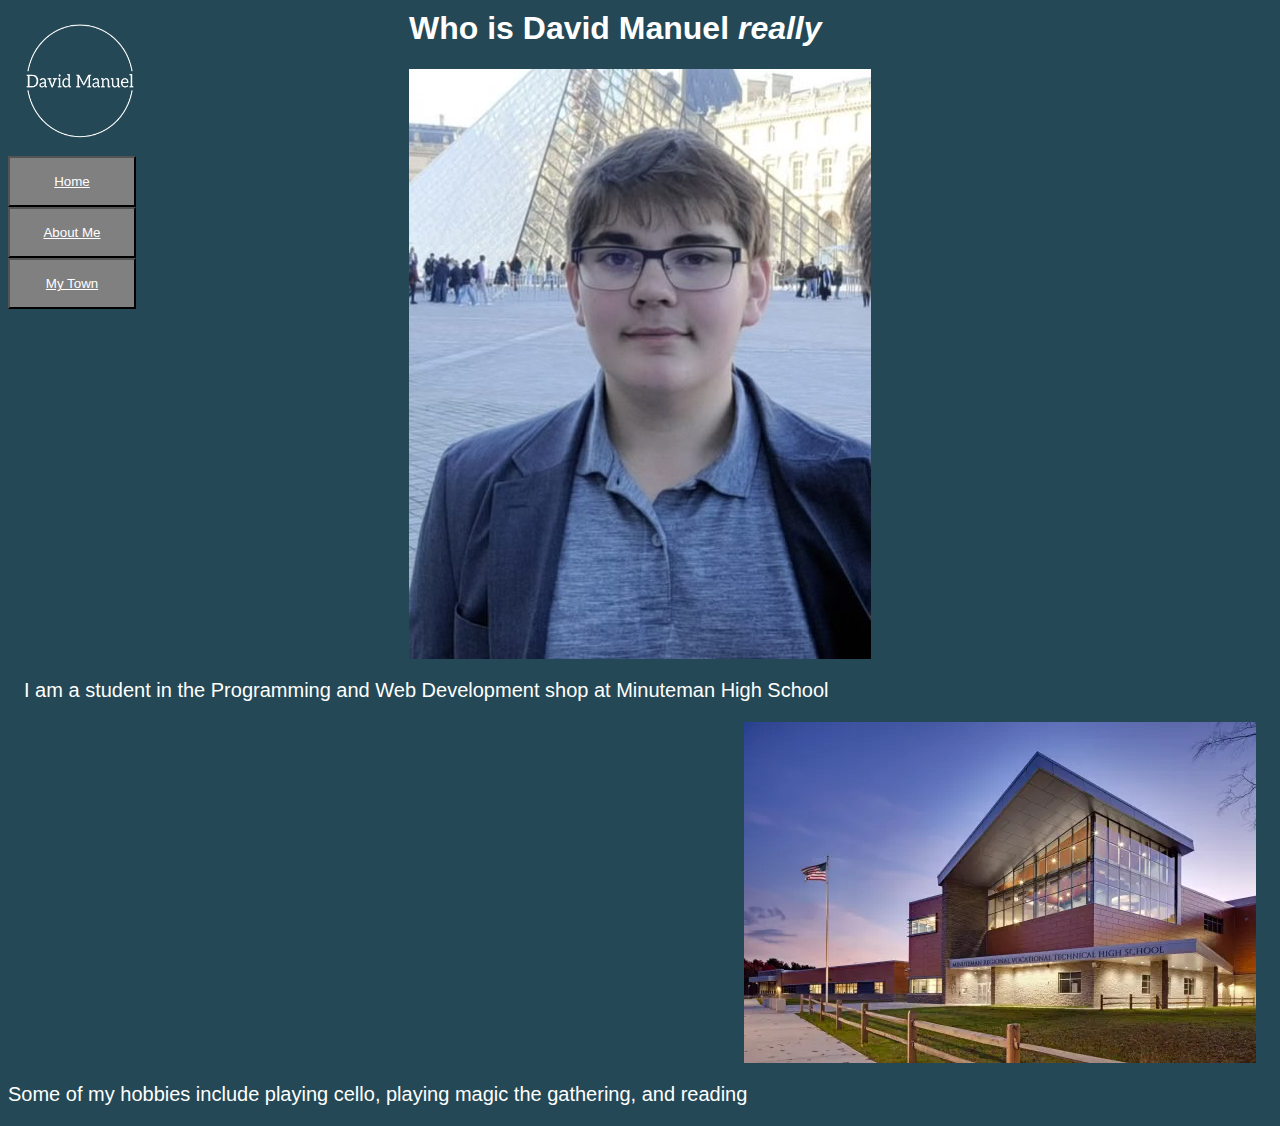
==== index.html @ ac86e7d5 "first commit" ====
<!DOCTYPE html>
<html lang="en">
  <head>
    <meta charset="UTF-8">
    <title>Home</title>

    <link rel = "stylesheet" href = "home.css">


  </head>

  <body>
    <header>
      <img onmouseover="bigImg()" src="images/logo.png" class = "logo" alt="Logo">

    <nav class = "navbar">

      <ul>
        <li><button><a href = "index.html">Home</a></button></li>
        <li><button><a href="../aboutMe/index.html">About Me</a></button></li>
        <li><button><a href="../myTown/index.html">My Town</a></button></li>
      </ul>

    </nav>

  </header>


  <div class = "center">
    <h1 id = "name">Who is David Manuel <i>really</i></h1>
    <img src = "images/image.PNG">
  </div>

  <div class = "school">
<p>I am a student in the Programming and Web Development shop at Minuteman High School</p>
<img src = "images/minuteman.jpg" class = "minuteman">

</div>

<div class = "hobbies">
<p> Some of my hobbies include playing cello, playing magic the gathering, and reading</p>


</div>


  </body>
</html>
---- home.css ----
html {
	font-family: "Alegreya Sans", sans-serif;
  	font-weight: 400;
  	font-style: normal;
	background-color: #244855;
	color: white;
}

a {
	color: white;
}

ul {
	list-style-type: none;
	margin: 0;
	padding: 0;

	button {
		width: 5rem;
		padding: 1rem;
	}
  }

.center {
	top: 0;
	width: 100%;
	display: grid;
	place-content: center;

	margin-top: -20rem;
}

nav {

  top: 0;
  left: 0;
  align-items: center;
  transition: transform 0.2s;

  border-radius: 1rem;

}



.logo{
	width: 8rem;
	height: 8rem;
	padding: 0.5rem;
}

.navbar {
	button {
		background-color: grey;
		width: 8rem;
	}
}

.school {
	/* display: grid; */
	/* place-content: center; */

	width: 100%;

	height: 4rem;
	
	content: "";
  clear: both;
  display: table;

	p{	
		font-size:  1.25rem;
		float: left;
		margin-left: 1rem;
		align-self:  center;

	}

	img {
		float: right;
		margin-right: 1rem;

		
	}
	align-content:  center;
}

.hobbies { 
	p {
		font-size:  1.25rem
	}
}
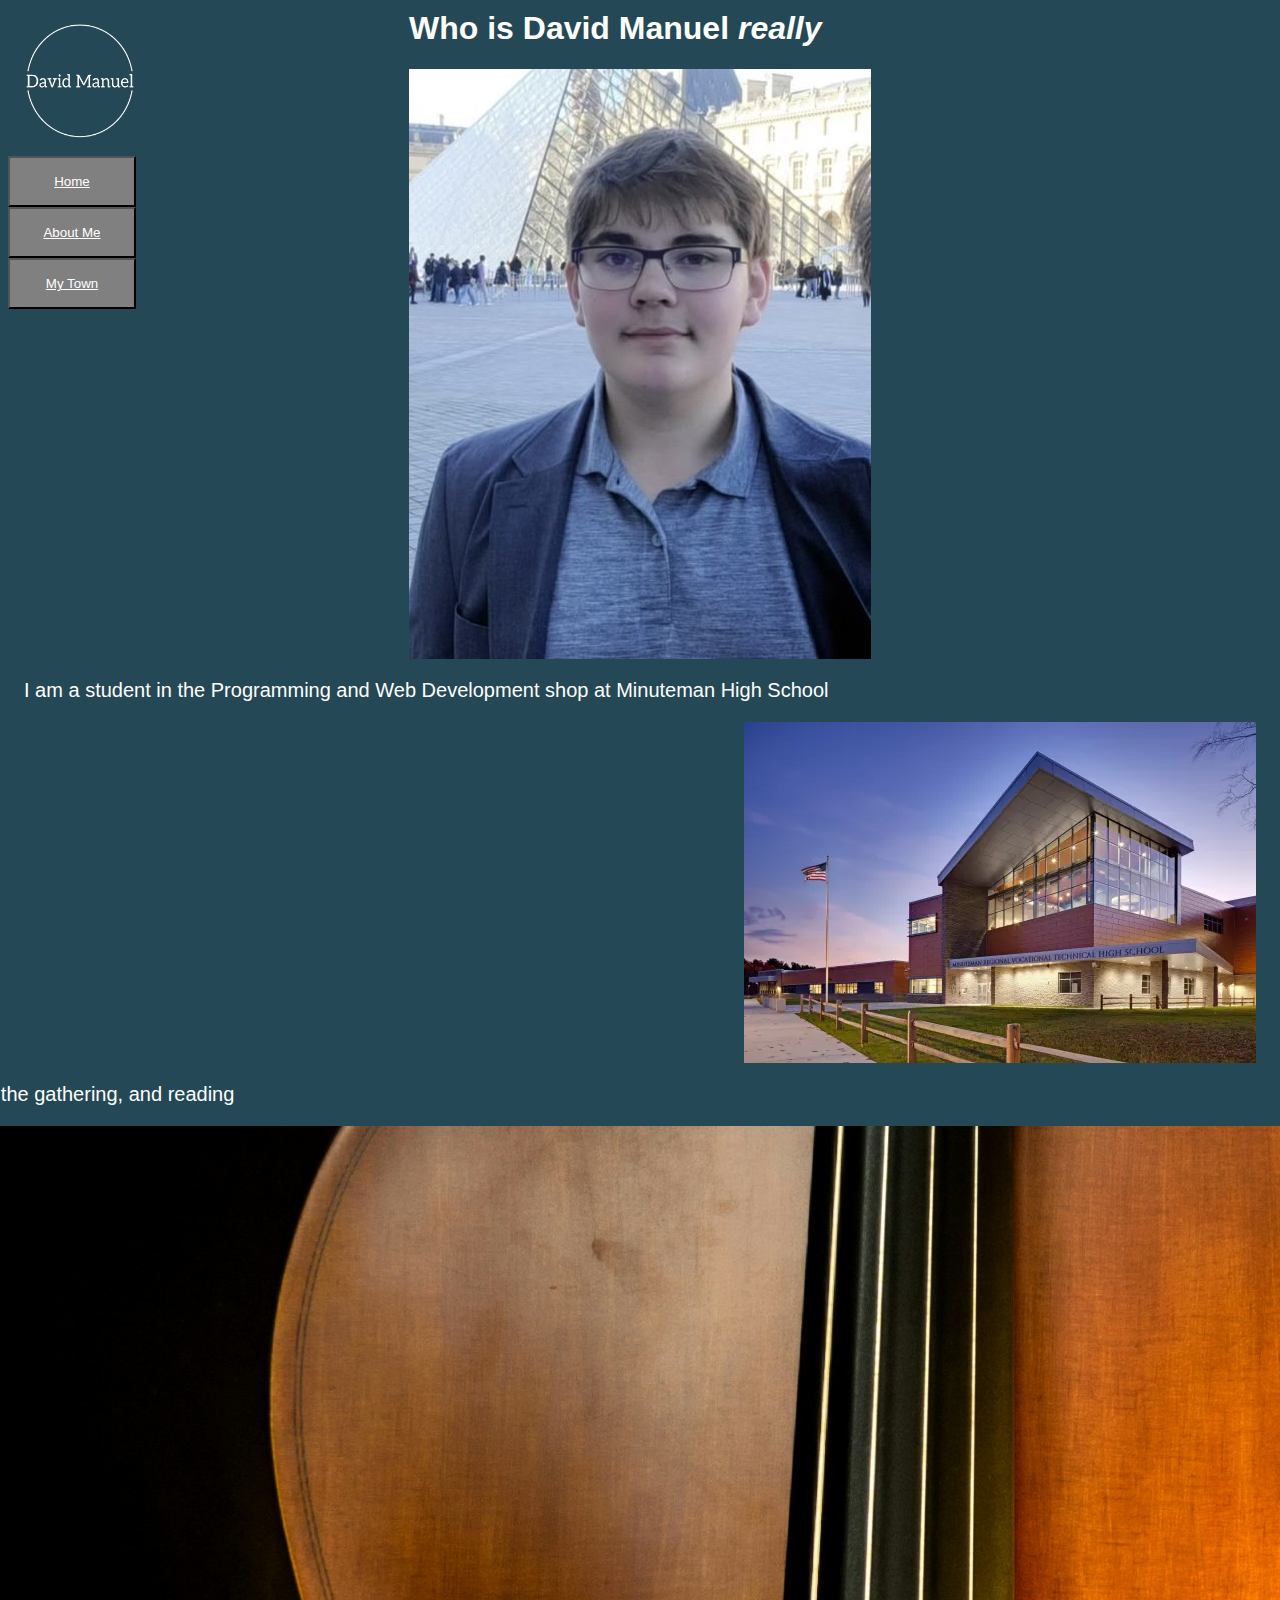
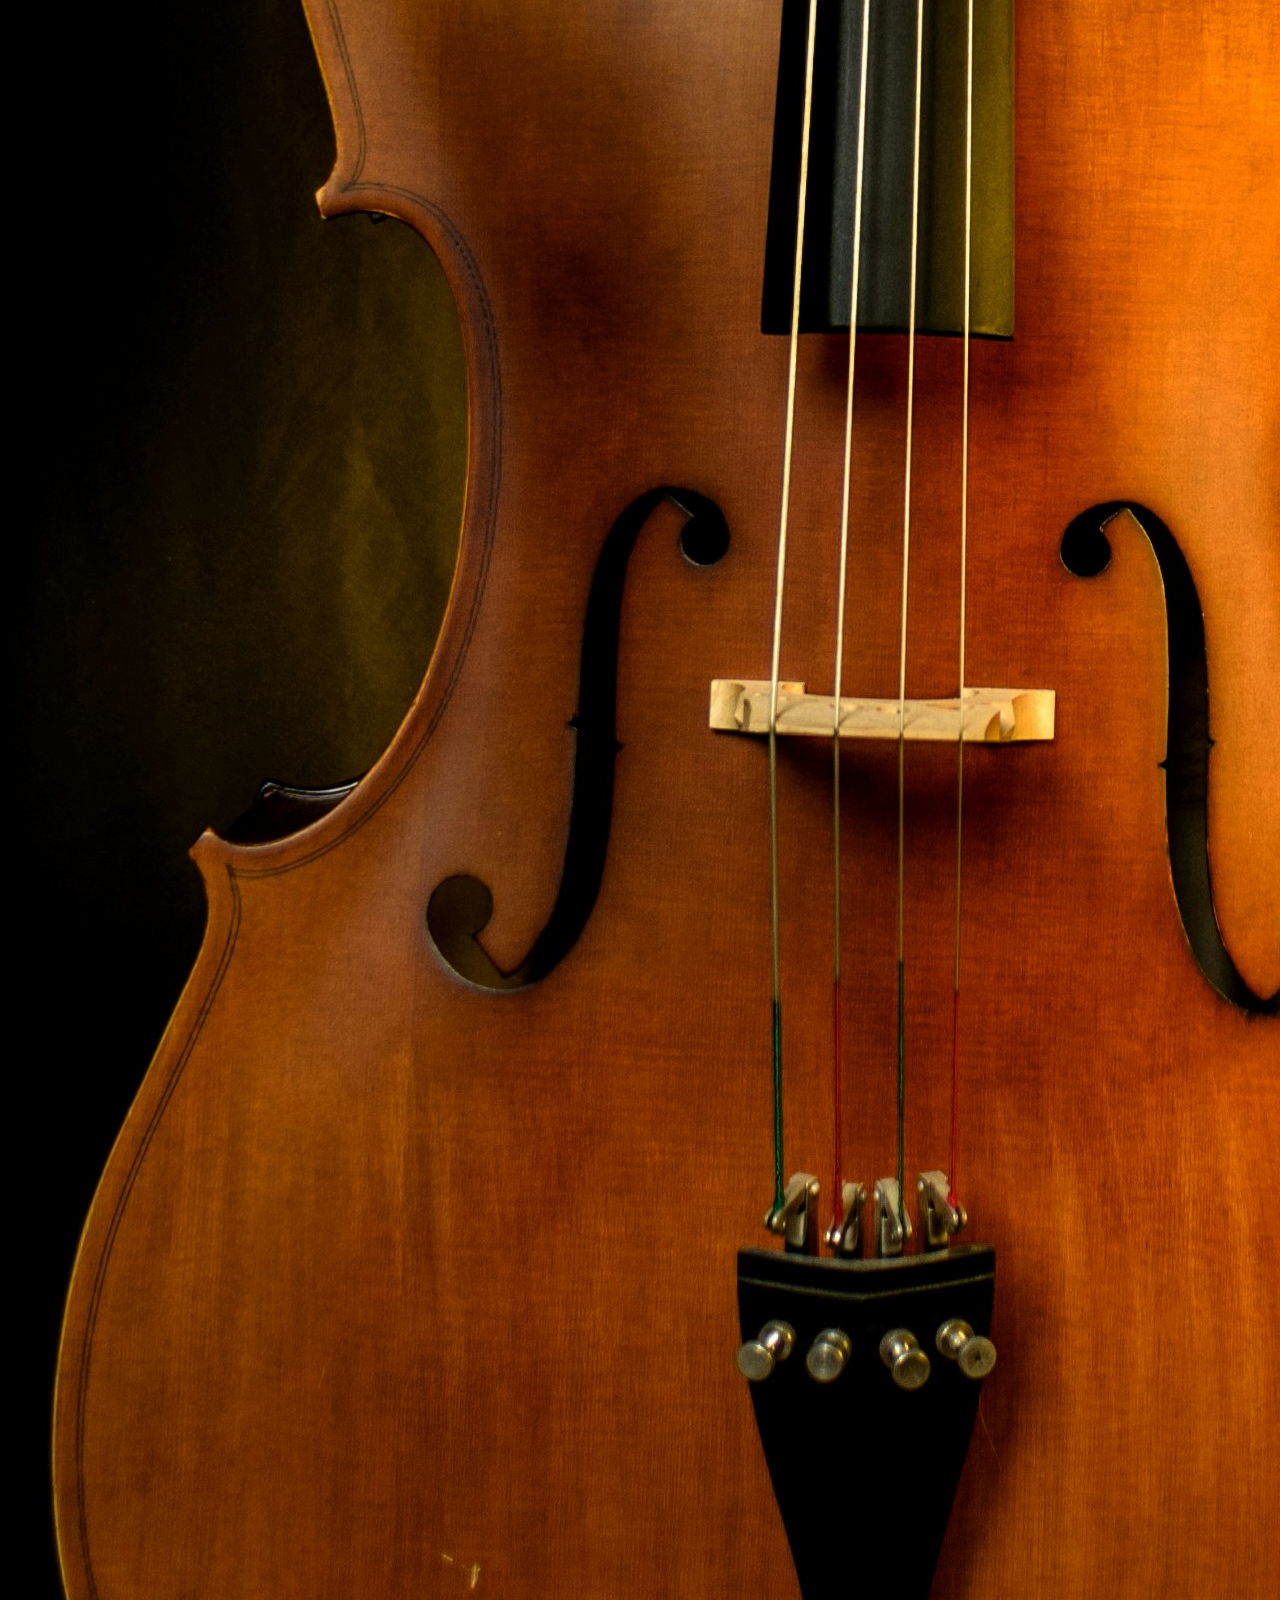
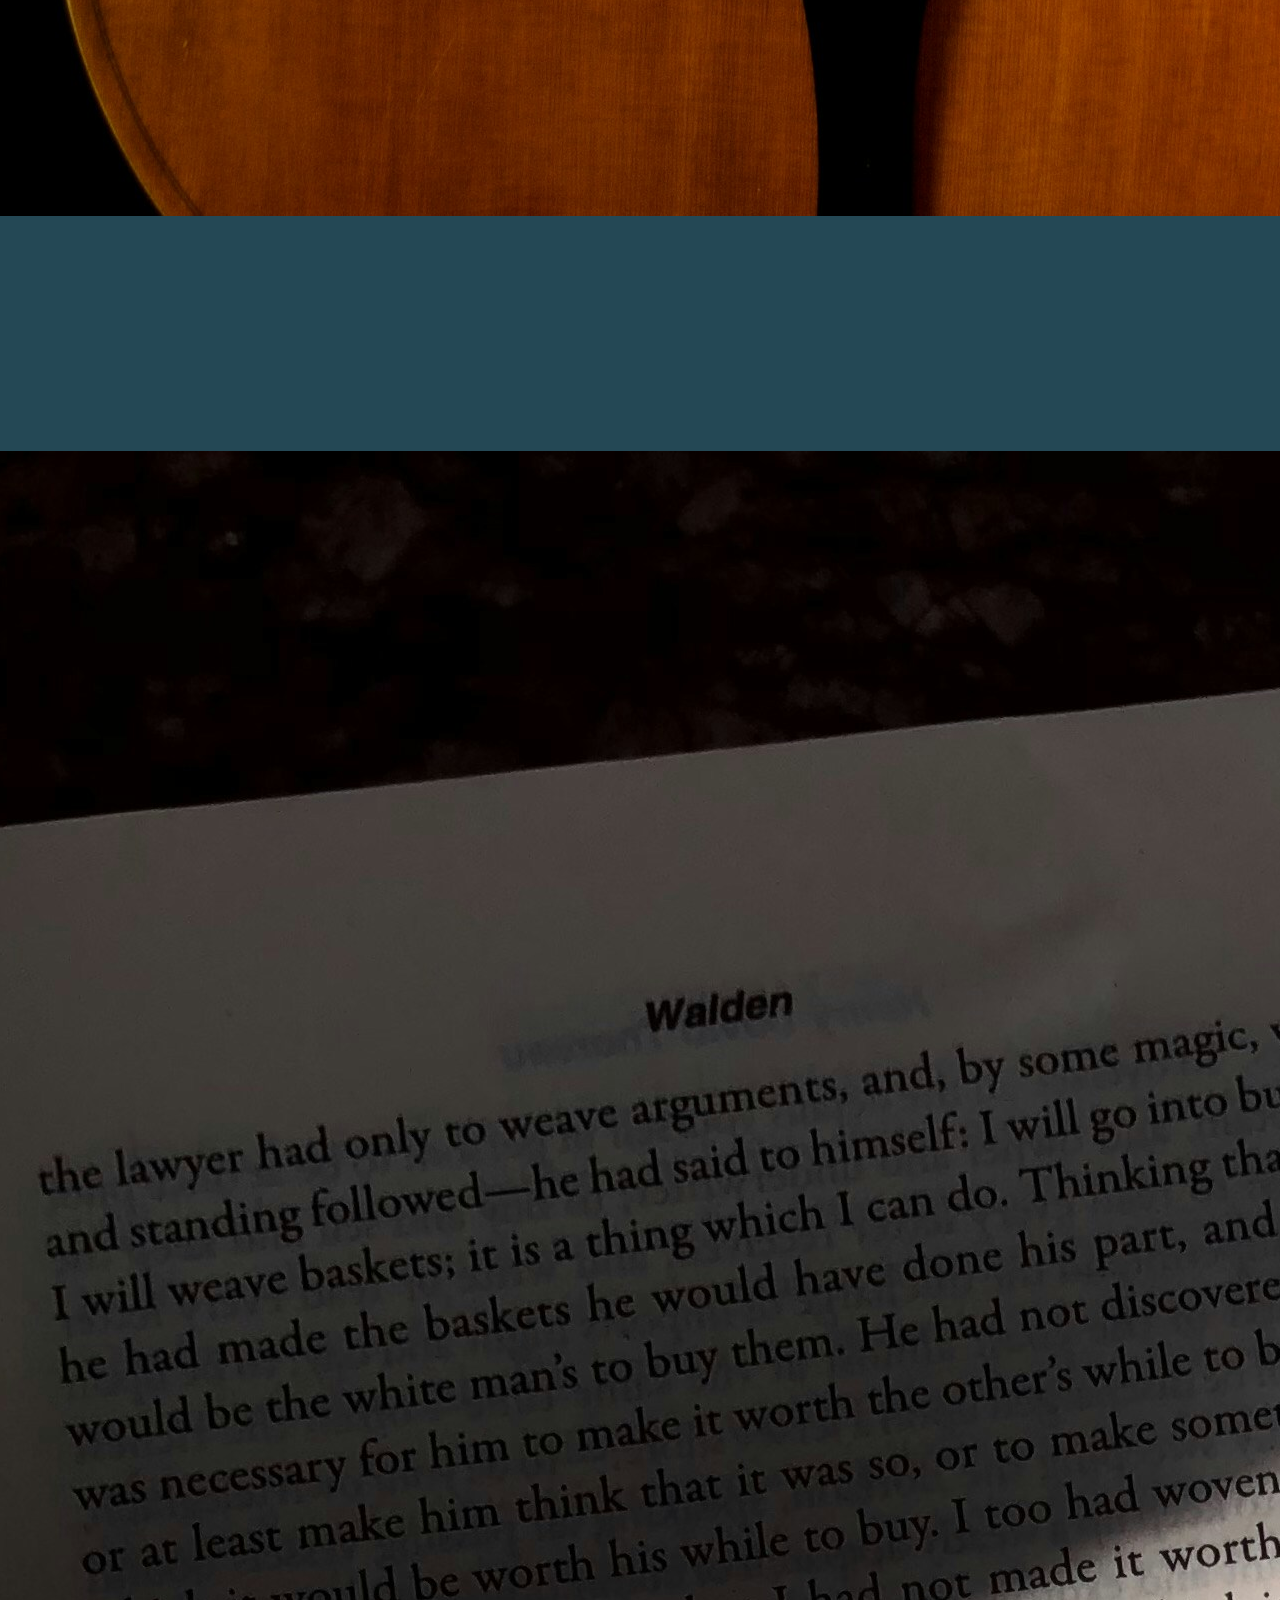
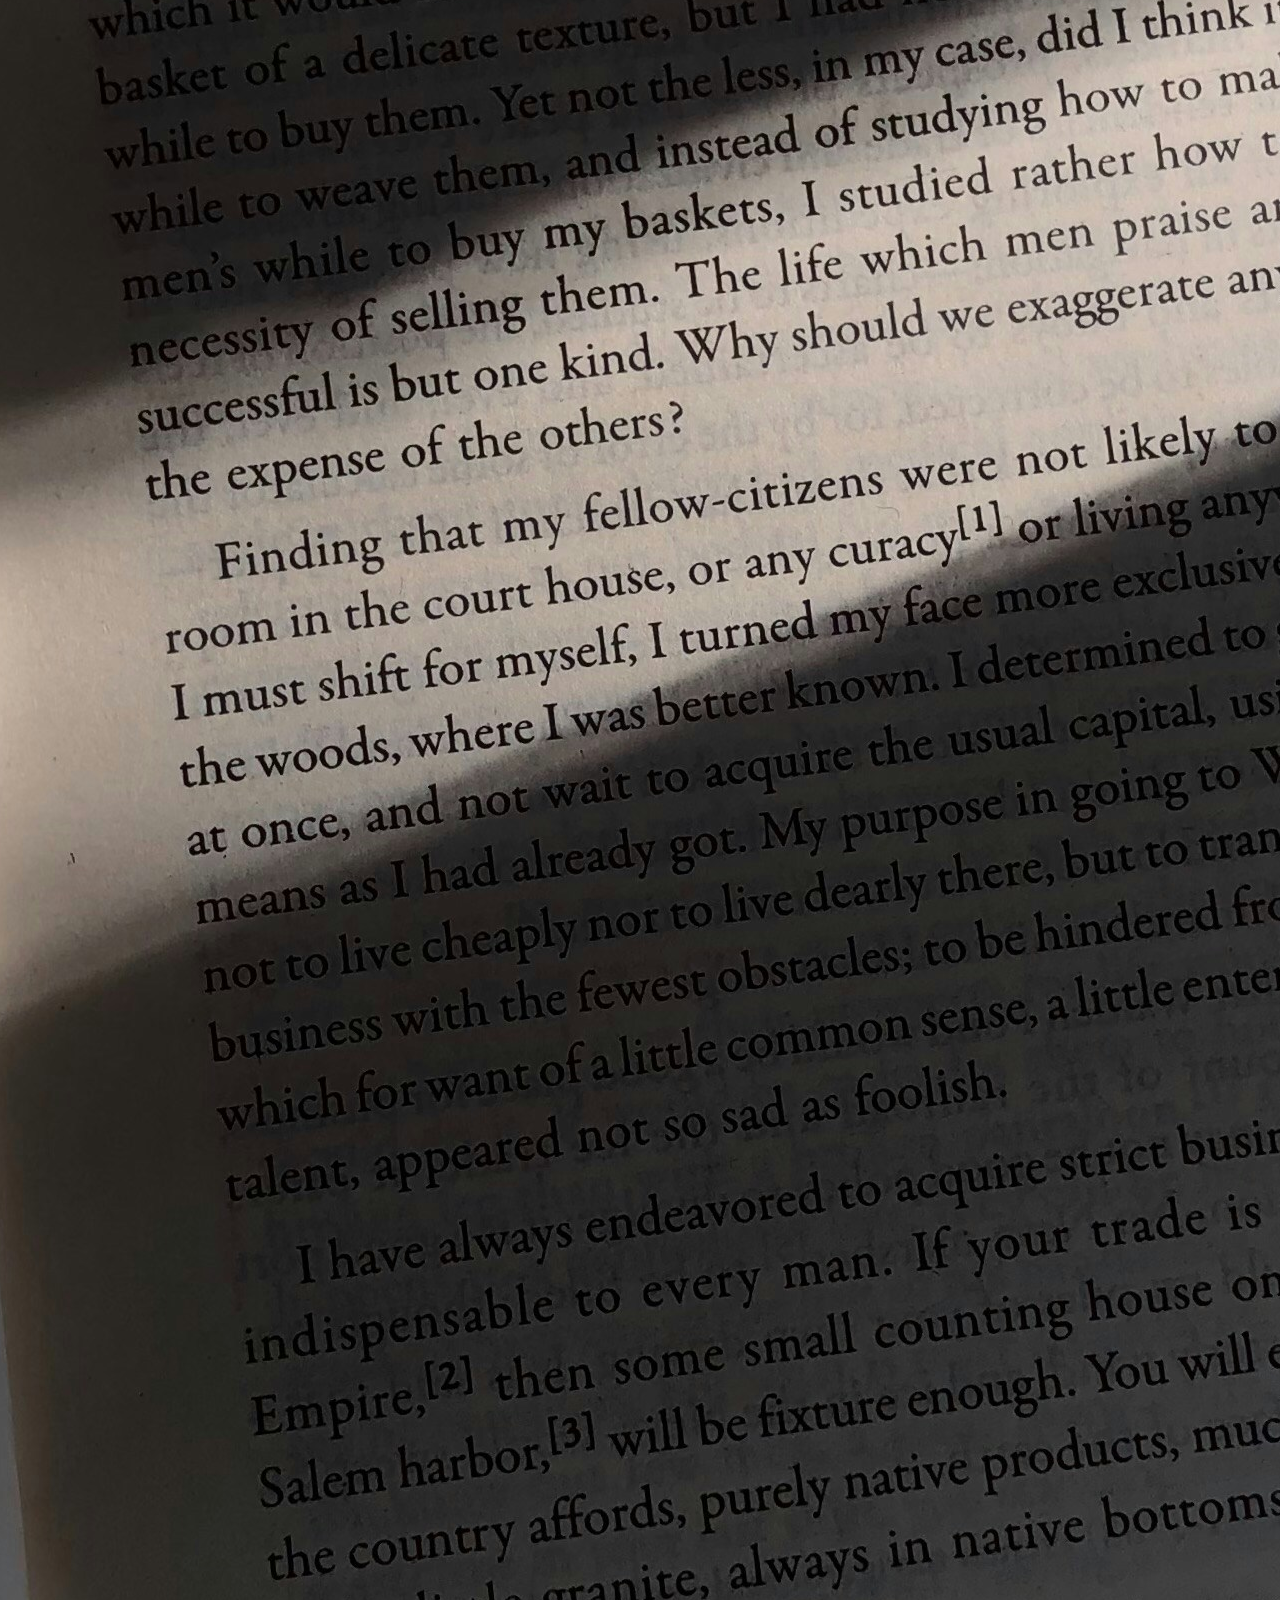
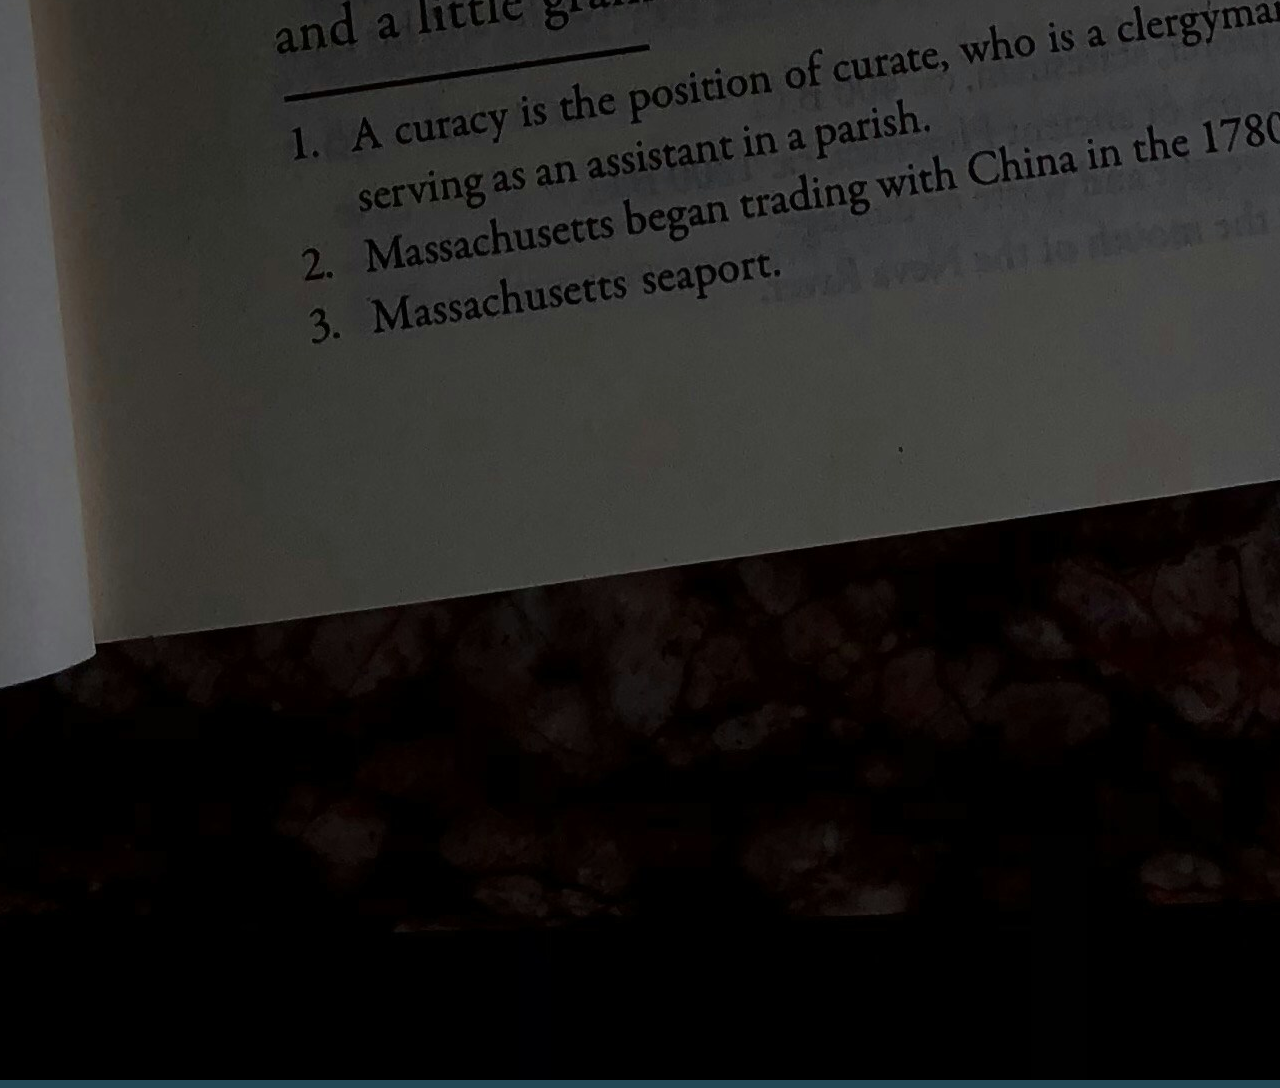
==== commit 2c8617b6: "third" ====
--- a/index.html
+++ b/index.html
@@ -38,8 +38,12 @@
 </div>
 
 <div class = "hobbies">
+
 <p> Some of my hobbies include playing cello, playing magic the gathering, and reading</p>
 
+<img src = "images/cello.jpg" class = "cello" alt = "cello">
+<img src = "images/magic.png" class = "mtg" alt = "magic the gathering card">
+<img src = "images/book.jpg" alt = "book" class = "book">
 
 </div>
 
--- a/home.css
+++ b/home.css
@@ -57,8 +57,7 @@
 }
 
 .school {
-	/* display: grid; */
-	/* place-content: center; */
+
 
 	width: 100%;
 
@@ -89,4 +88,6 @@
 	p {
 		font-size:  1.25rem
 	}
+	display: grid; 
+	place-content: center;
 }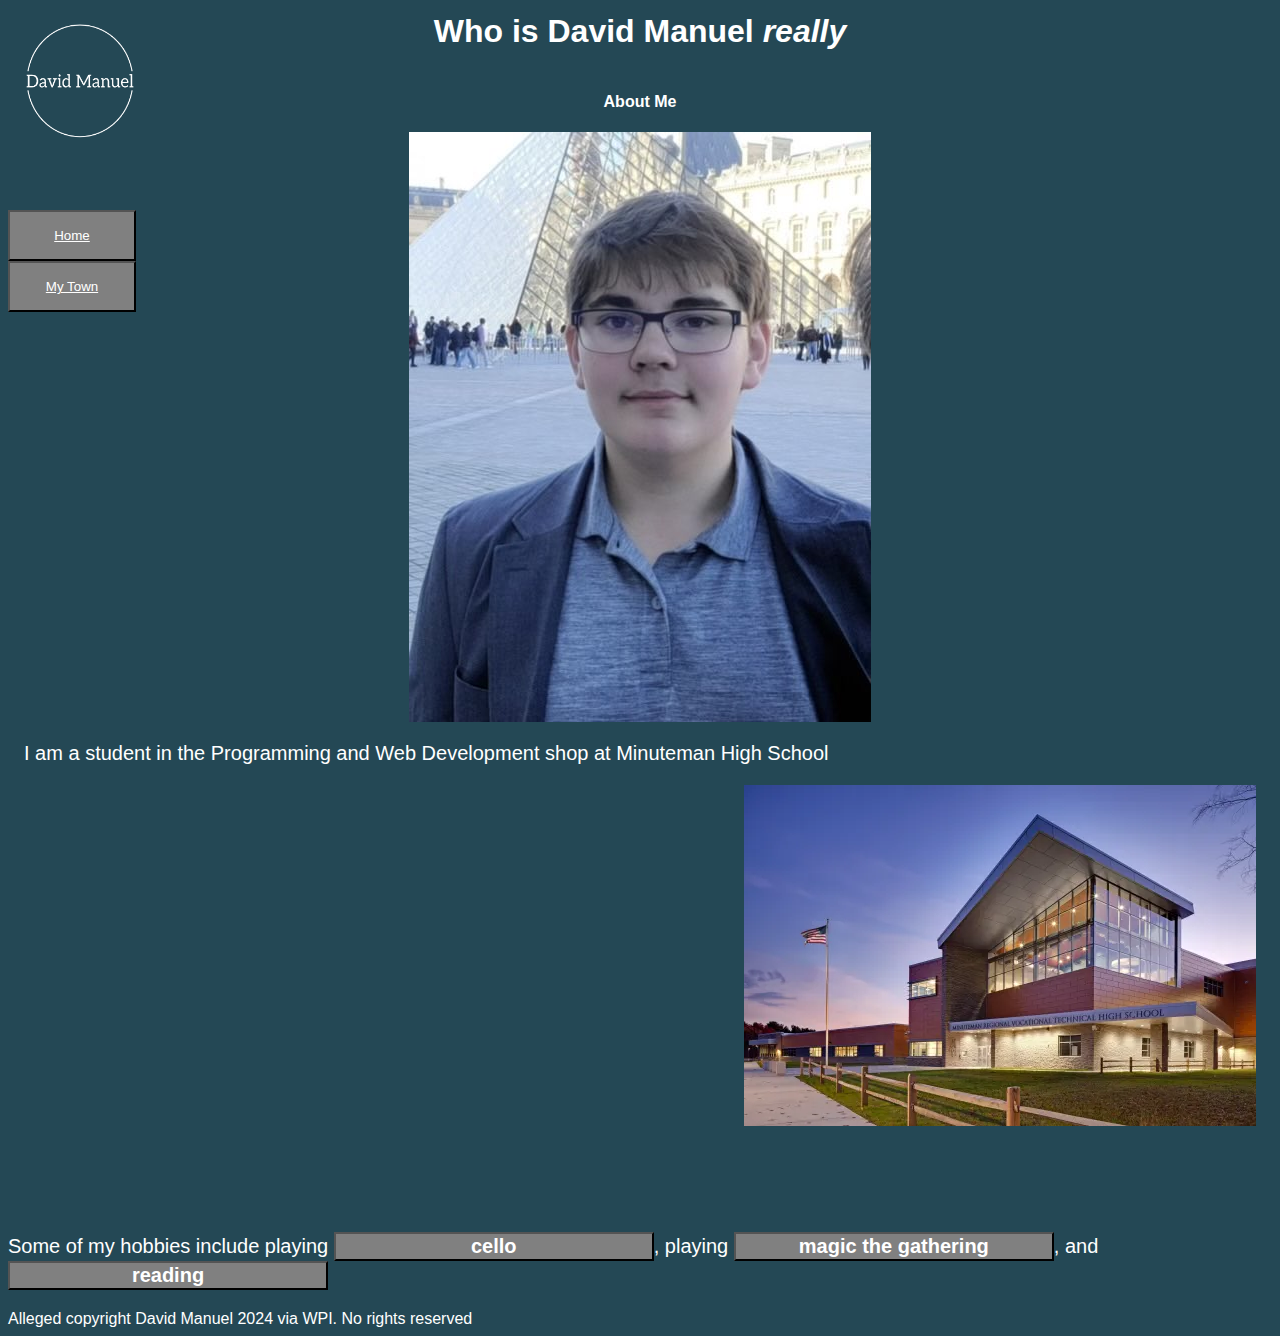
==== commit fcca7c6e: "Add files via upload" ====
--- a/index.html
+++ b/index.html
@@ -1,52 +1,60 @@
-<!DOCTYPE html>
-<html lang="en">
-  <head>
-    <meta charset="UTF-8">
-    <title>Home</title>
-
-    <link rel = "stylesheet" href = "home.css">
-
-
-  </head>
-
-  <body>
-    <header>
-      <img onmouseover="bigImg()" src="images/logo.png" class = "logo" alt="Logo">
-
-    <nav class = "navbar">
-
-      <ul>
-        <li><button><a href = "index.html">Home</a></button></li>
-        <li><button><a href="../aboutMe/index.html">About Me</a></button></li>
-        <li><button><a href="../myTown/index.html">My Town</a></button></li>
-      </ul>
-
-    </nav>
-
-  </header>
-
-
-  <div class = "center">
-    <h1 id = "name">Who is David Manuel <i>really</i></h1>
-    <img src = "images/image.PNG">
-  </div>
-
-  <div class = "school">
-<p>I am a student in the Programming and Web Development shop at Minuteman High School</p>
-<img src = "images/minuteman.jpg" class = "minuteman">
-
-</div>
-
-<div class = "hobbies">
-
-<p> Some of my hobbies include playing cello, playing magic the gathering, and reading</p>
-
-<img src = "images/cello.jpg" class = "cello" alt = "cello">
-<img src = "images/magic.png" class = "mtg" alt = "magic the gathering card">
-<img src = "images/book.jpg" alt = "book" class = "book">
-
-</div>
-
-
-  </body>
+<!DOCTYPE html>
+<html lang="en">
+  <head>
+    <meta charset="UTF-8">
+    <title>Home</title>
+    <script src = "homePage/script.js"></script>
+    <link rel = "stylesheet" href = "homePage/home.css">
+
+    
+  </head>
+
+  <body>
+    <header>
+      <img src="images/logo.png" class = "logo" alt="Logo">
+
+      <br>
+      <br>
+      <br>
+      <br>
+    <nav class = "navbar">
+
+      <ul>
+        <li><button><a href = "index.html">Home</a></button></li>
+        <li><button><a target = "_blank" href="myTown/index.html">My Town</a></button></li>
+      </ul>
+
+    </nav>
+
+  </header>
+
+
+  <div class = "center">
+    <h1>Who is David Manuel <i>really</i></h1>
+    <h4 id = "abMe">About Me</h4>
+    <img src = "images/image.PNG">
+  </div>
+
+  <div class = "school">
+<p>I am a student in the Programming and Web Development shop at Minuteman High School</p>
+<img src = "images/minuteman.jpg" class = "minuteman">
+
+</div>
+
+
+<div class = "hobbies">
+<br>
+<br>
+<br>
+
+<p> Some of my hobbies include playing <button onclick = "showHide('cello')" "><b>cello</b></button>, playing <button onclick = "showHide('mtg')" ><b>magic the gathering</b></button>, and <button onclick = "showHide('book')"><b>reading</b></button></p>
+
+<img src = "images/cello.jpg" id = "cello" alt = "cello">
+<img src = "images/magic.png" id = "mtg" alt = "magic the gathering card">
+<img src = "images/book.jpg" alt = "book" id = "book">
+
+</div>
+
+<footer>Alleged copyright David Manuel 2024 via WPI. No rights reserved</footer>
+  </body>
 </html>--- a/homePage/home.css
+++ b/homePage/home.css
@@ -0,0 +1,137 @@
+html {
+	font-family: "Alegreya Sans", sans-serif;
+  	font-weight: 400;
+  	font-style: normal;
+	background-color: #244855;
+	color: white;
+}
+
+a {
+	color: white;
+}
+
+ul {
+	list-style-type: none;
+	margin: 0;
+	padding: 0;
+
+	button {
+		width: 5rem;
+		padding: 1rem;
+	}
+  }
+
+
+.center {
+	top: 0;
+	width: 100%;
+	display: grid;
+	place-content: center;
+	margin-top: -20rem;
+
+	#abMe {
+	display: table-cell;
+	vertical-align: middle;
+	}
+	text-align: center;
+  }
+	
+
+
+nav {
+
+  top: 0;
+  left: 0;
+  align-items: center;
+  transition: transform 0.2s;
+
+  border-radius: 1rem;
+
+}
+
+
+
+.logo{
+	width: 8rem;
+	height: 8rem;
+	padding: 0.5rem;
+}
+
+.navbar {
+	button {
+		background-color: grey;
+		width: 8rem;
+	}
+}
+
+.school {
+
+
+	width: 100%;
+	height: 4rem;
+	
+	content: "";
+  clear: both;
+  display: table;
+
+	p{	
+		font-size:  1.25rem;
+		float: left;
+		margin-left: 1rem;
+		align-self:  center;
+
+	}
+
+	img {
+		float: right;
+		margin-right: 1rem;
+
+		
+	}
+	align-content:  center;
+}
+
+.hobbies { 
+
+	margin-top: 2rem;
+	p {
+		font-size:  1.25rem
+	}
+	button {
+		background-color: grey;
+		width: 20rem;
+		color: white;
+		font-size: 1.25rem;
+
+	}
+
+	display:inline-block;
+	
+	align-self: center;
+	place-content: center;
+	align-content: first baseline;
+
+	img, .mtg {
+		float: right;
+		
+	}
+	.book {
+		max-height: 50%;
+	}
+
+	.cello, .book, .mtg {
+		
+		margin-left: 5rem;
+		float: right;
+		right: 0;
+
+	}
+}
+.book {
+	width: 30%;
+	height: 40%;
+}
+.cello, .mtg {
+	width: 33.30%;
+	height: 80%;
+}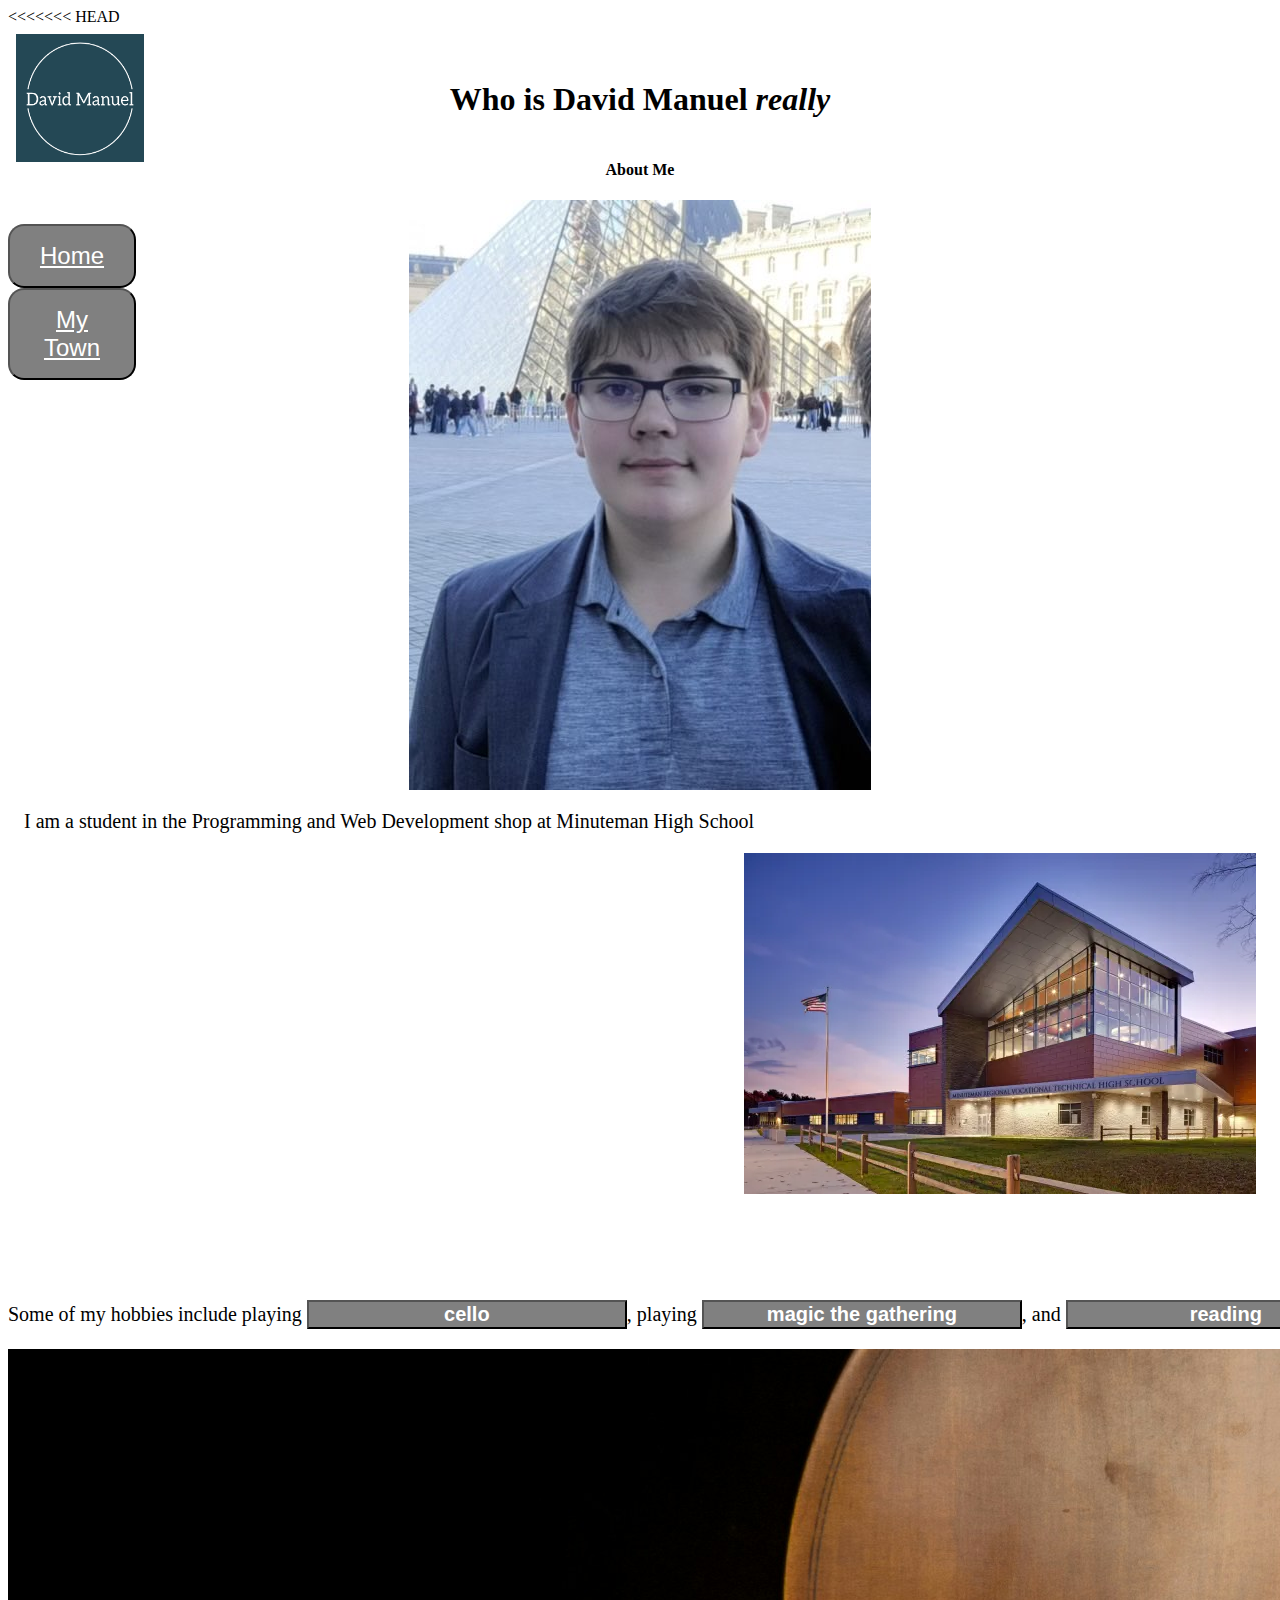
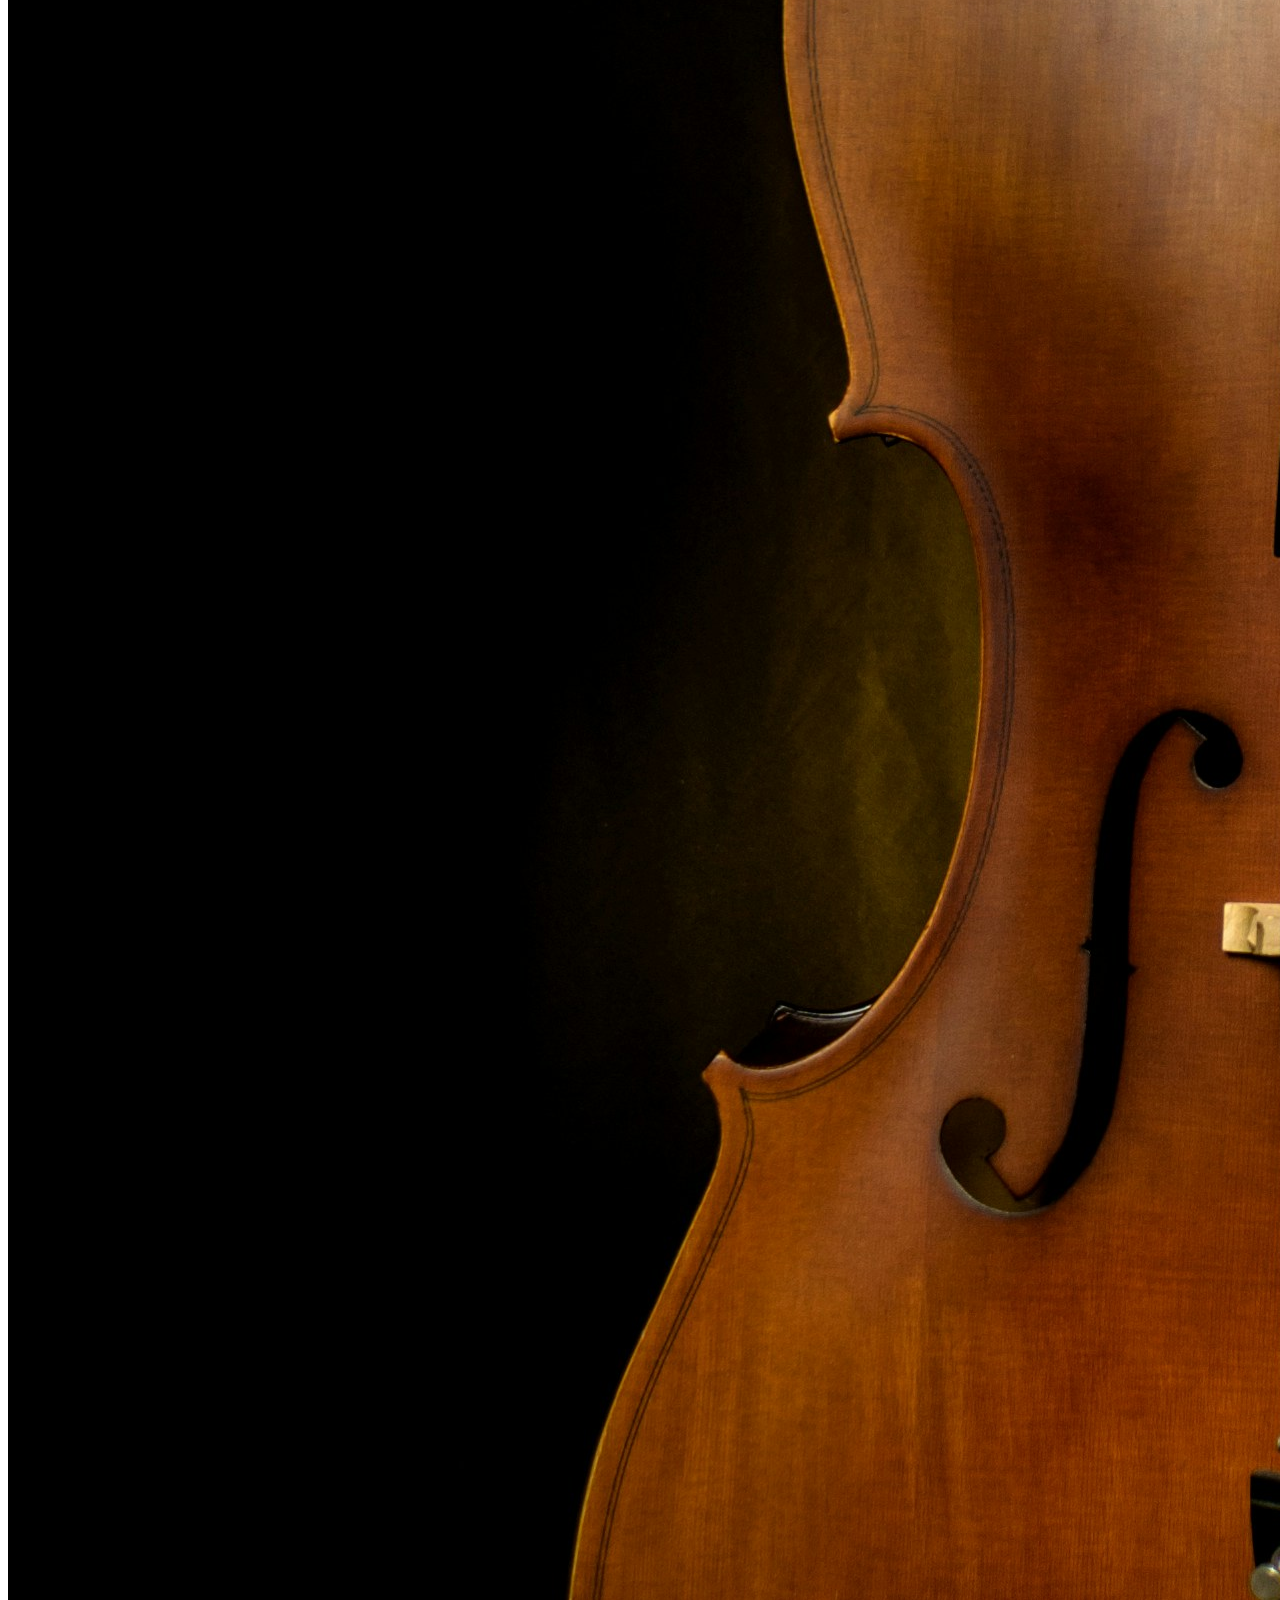
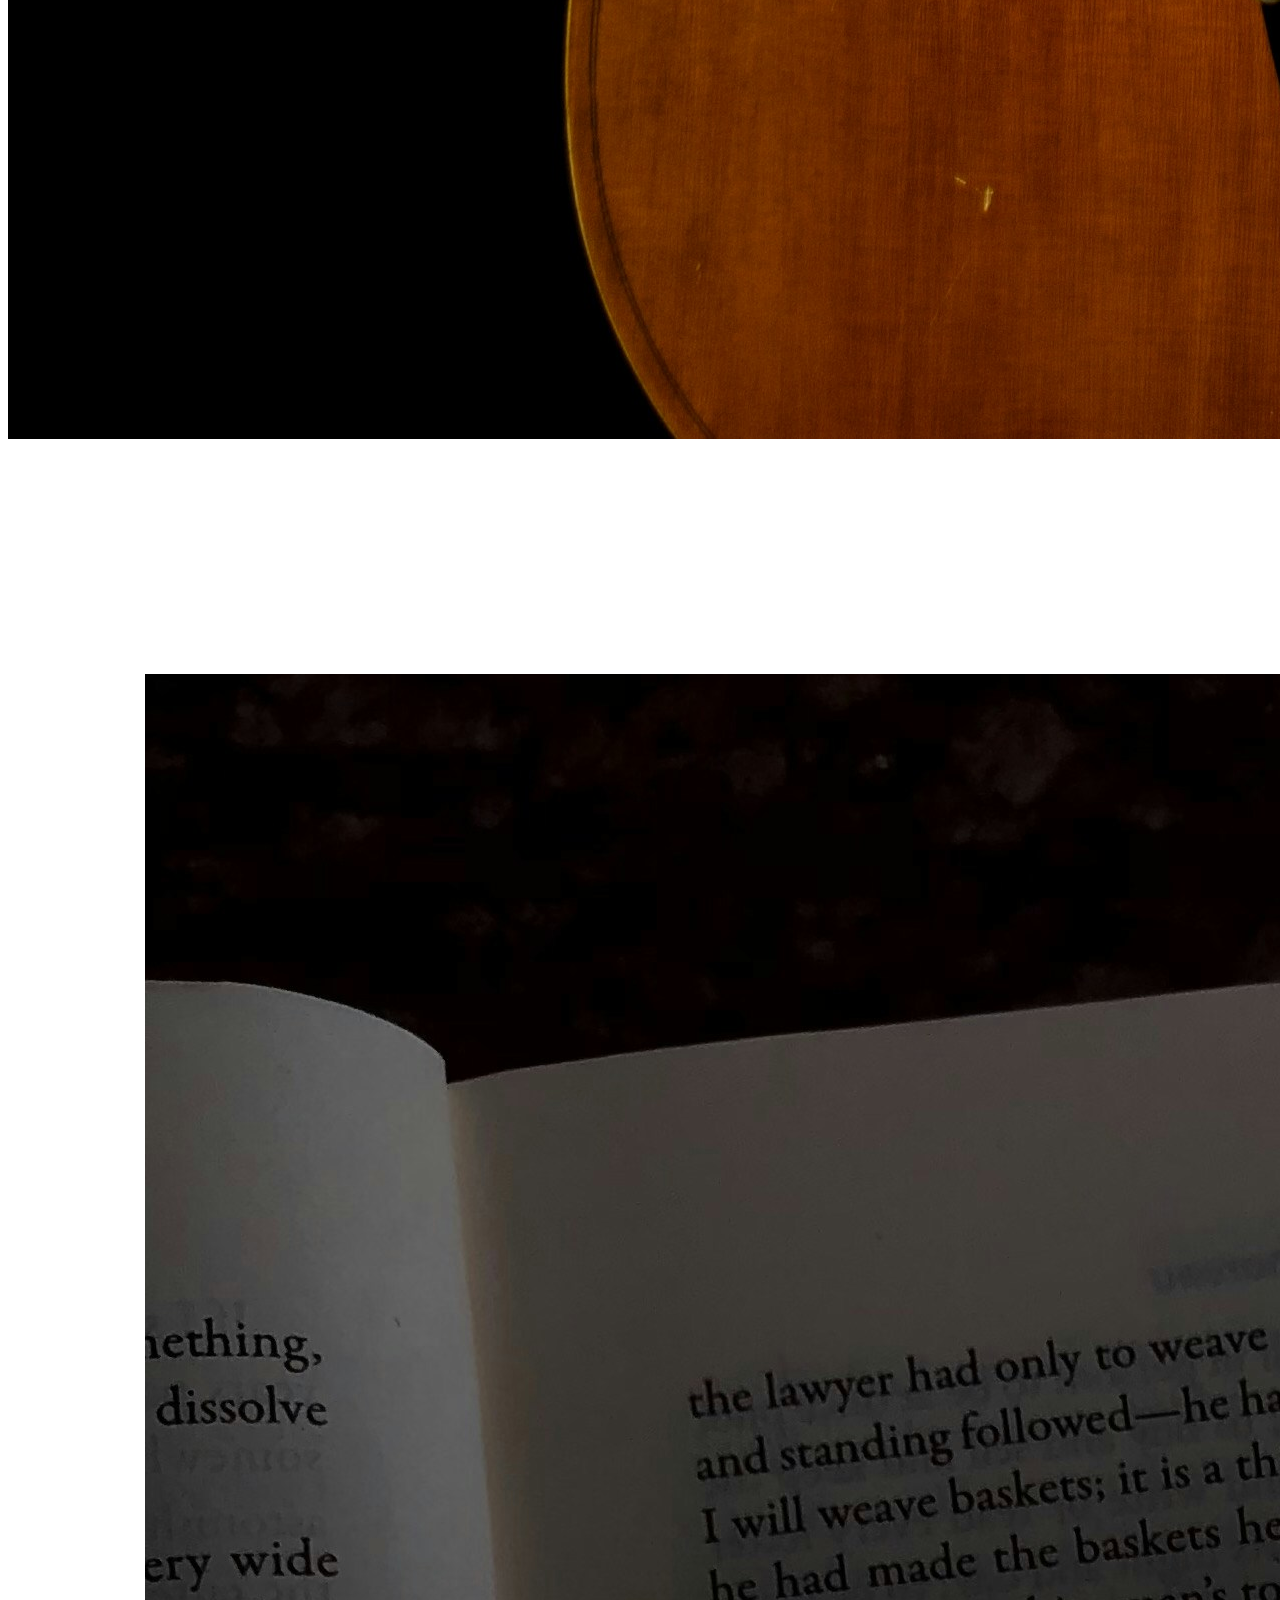
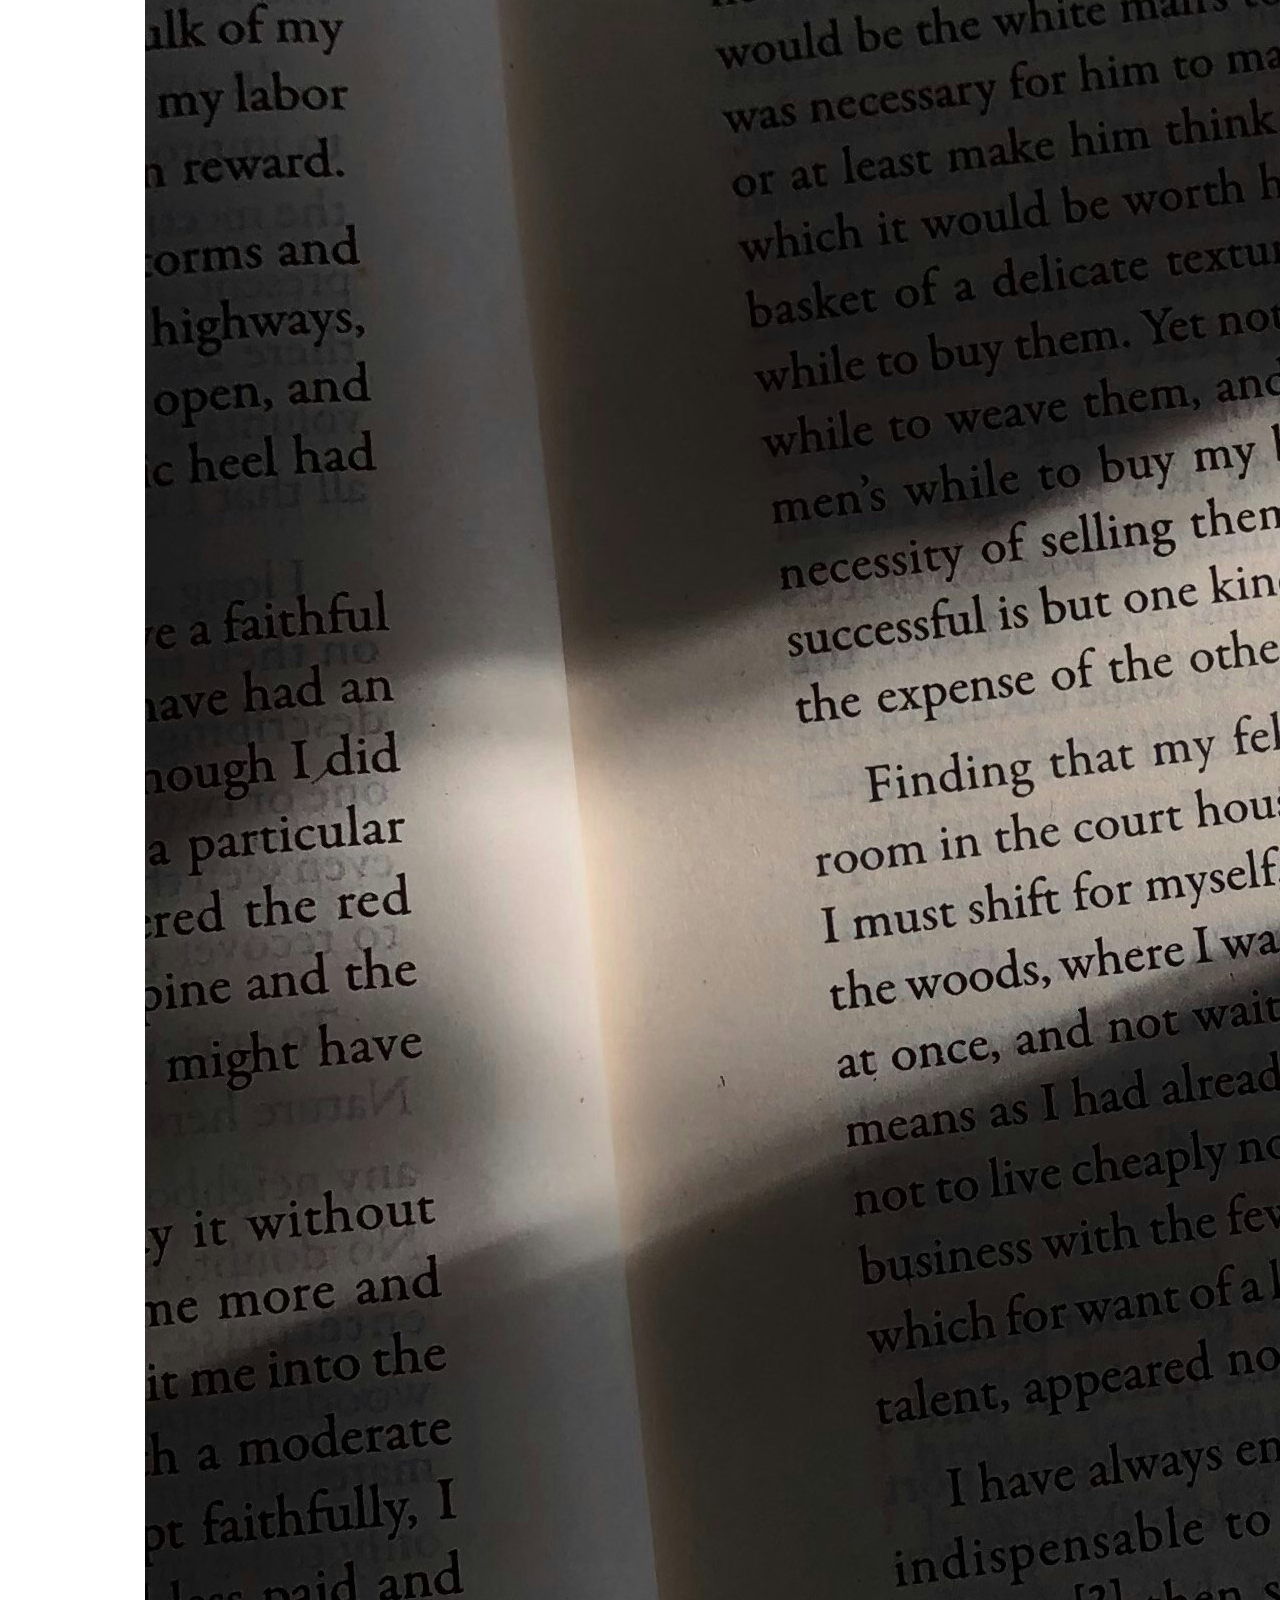
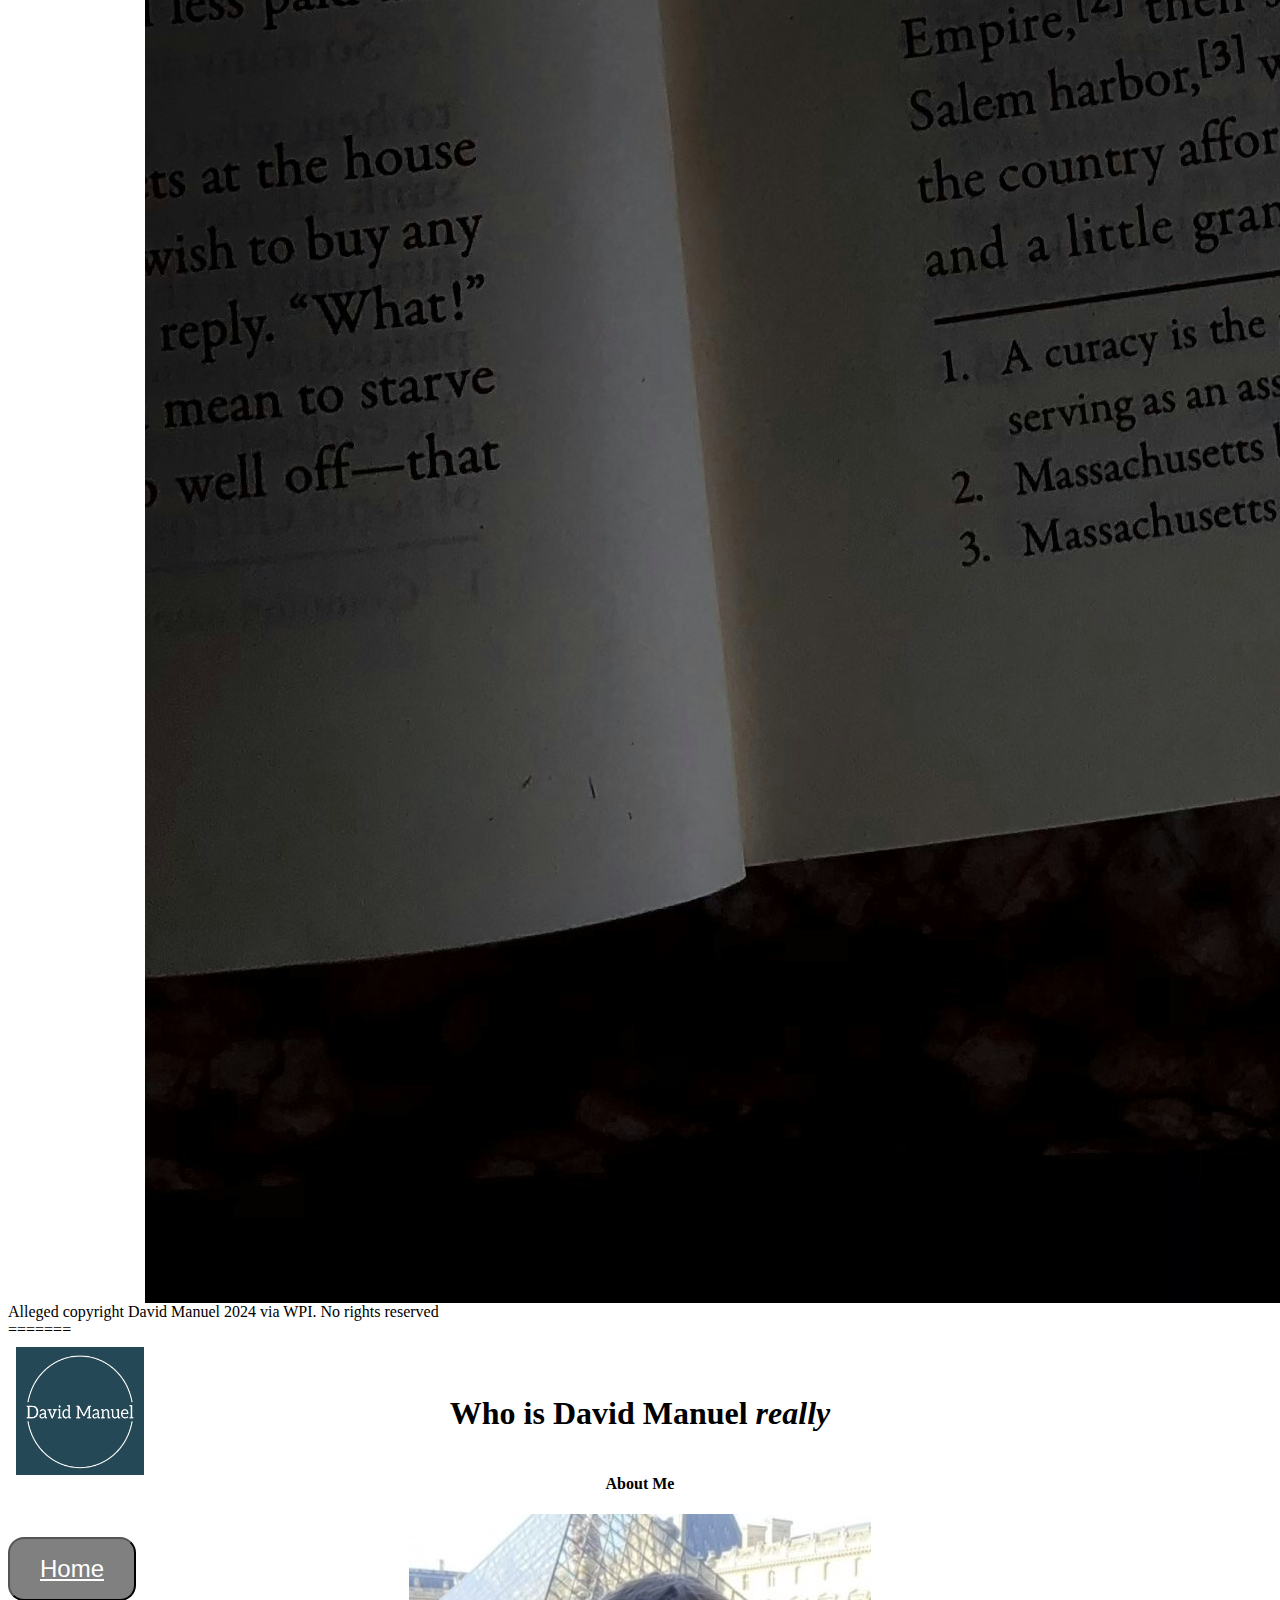
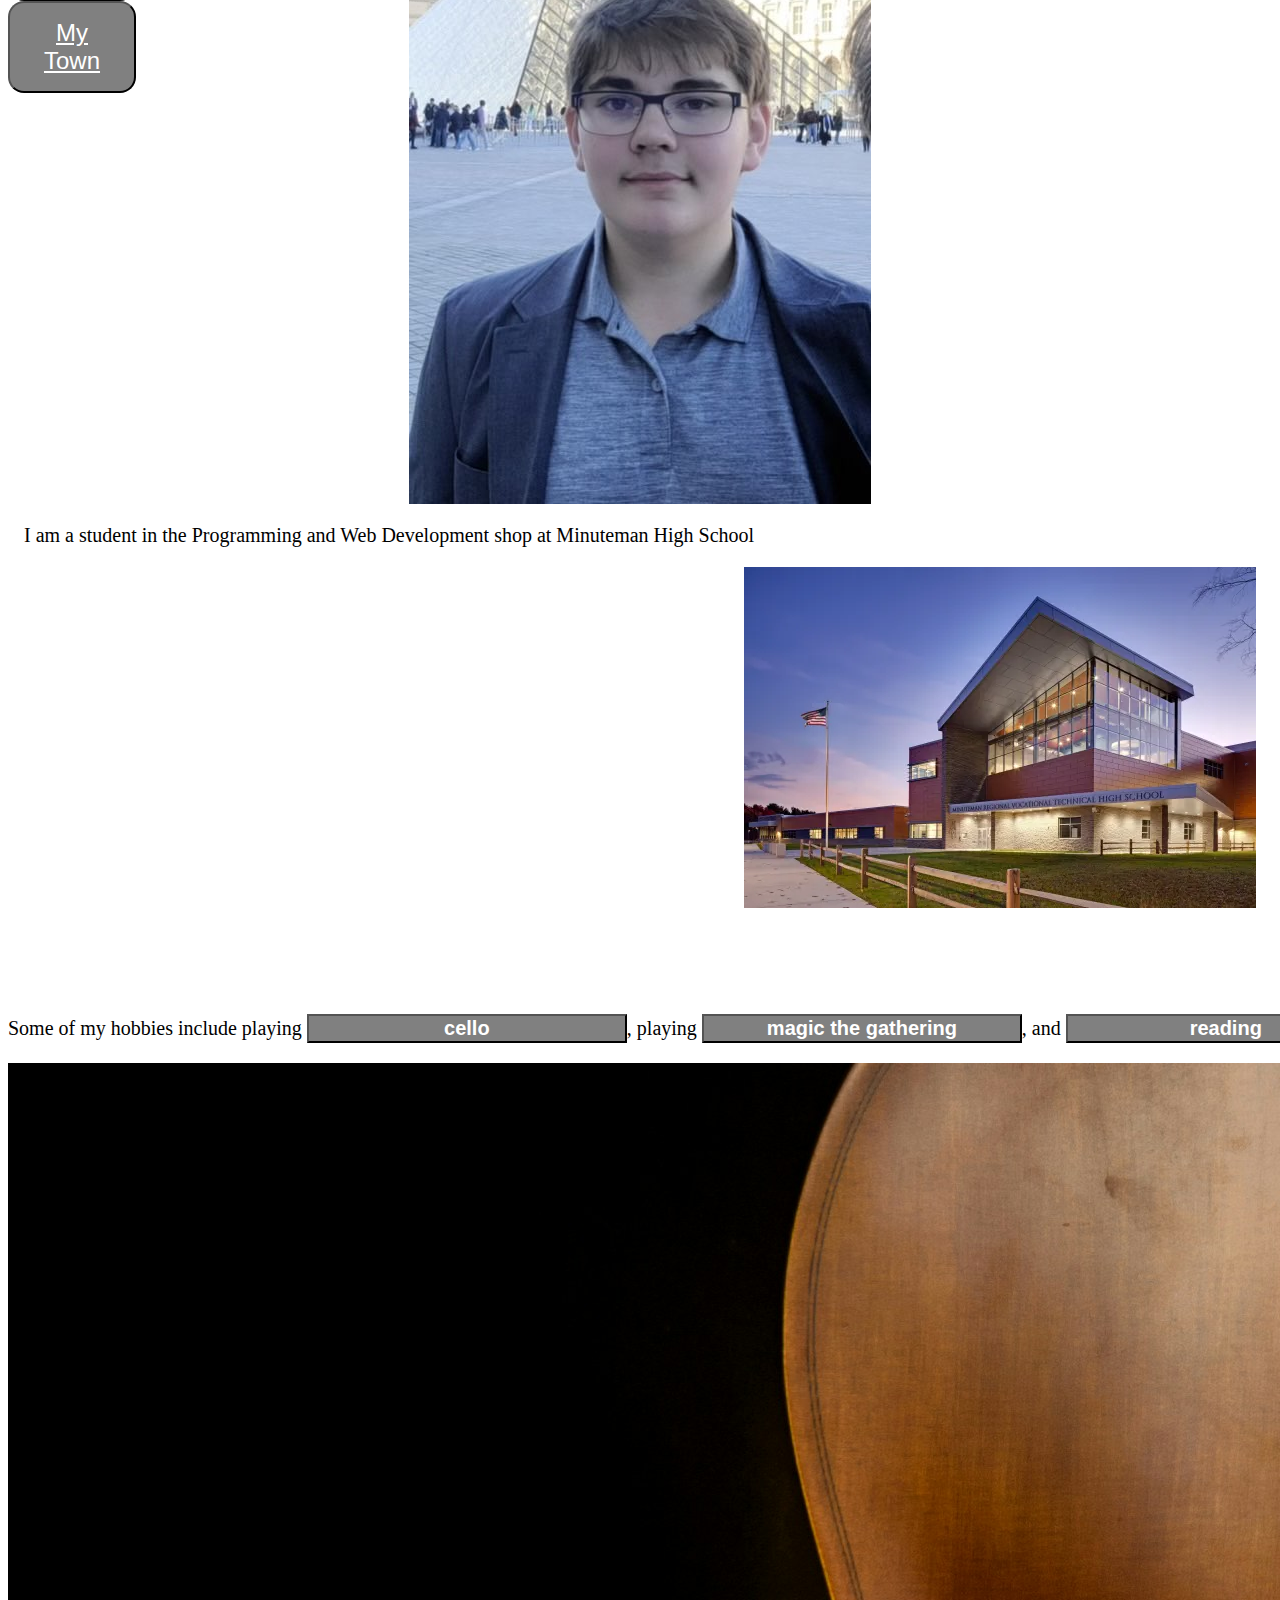
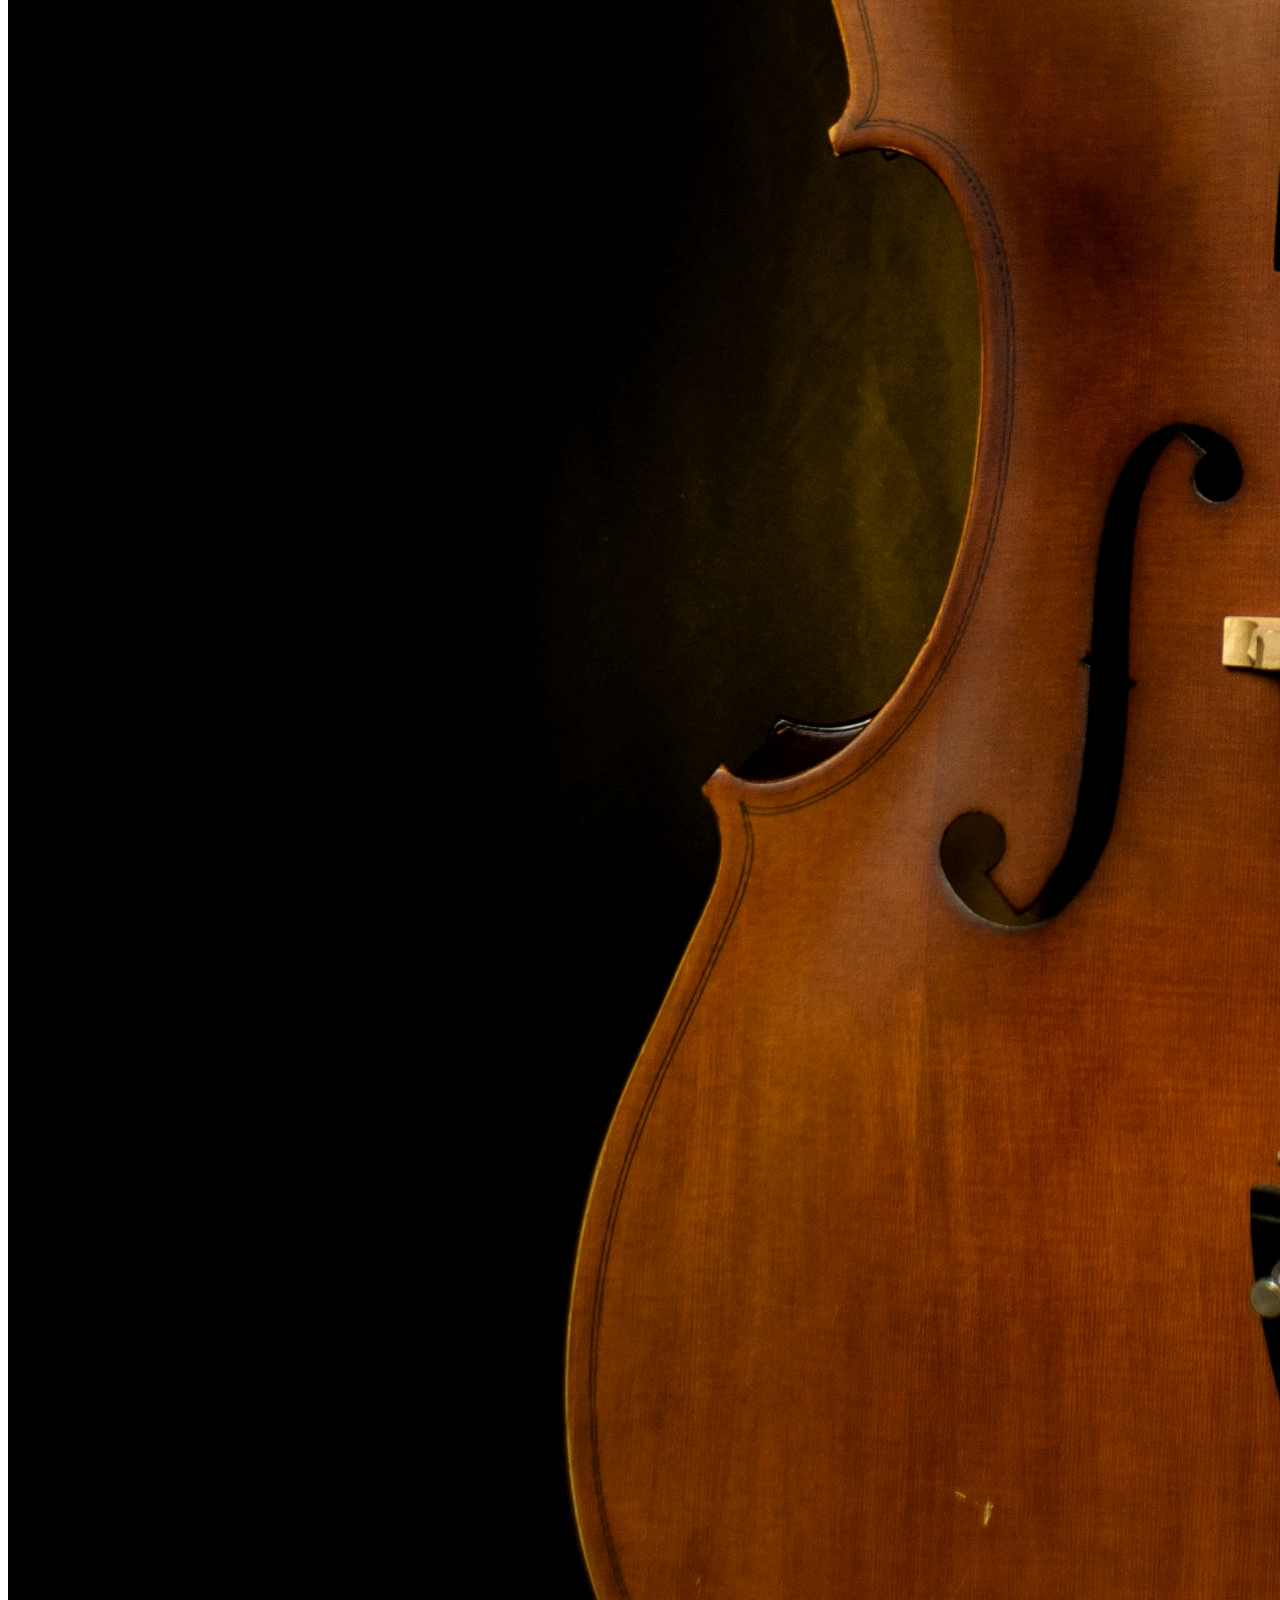
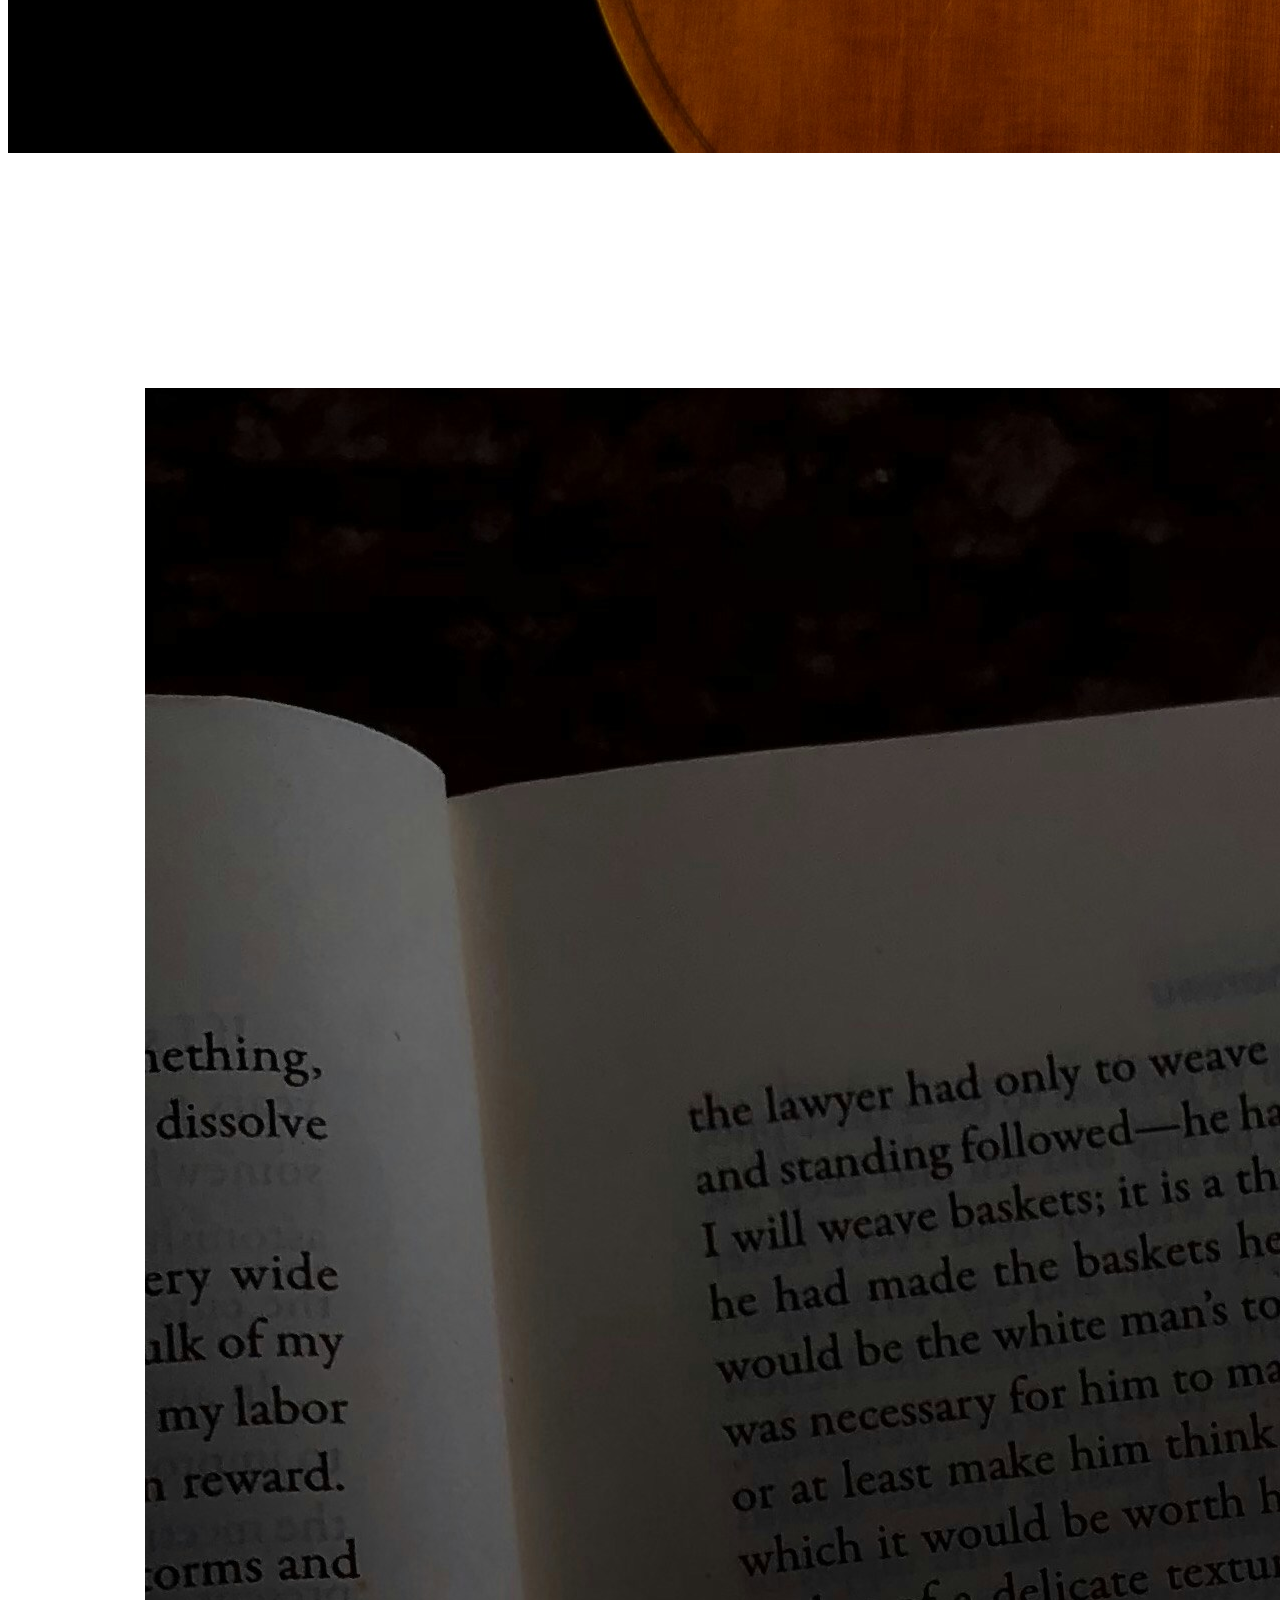
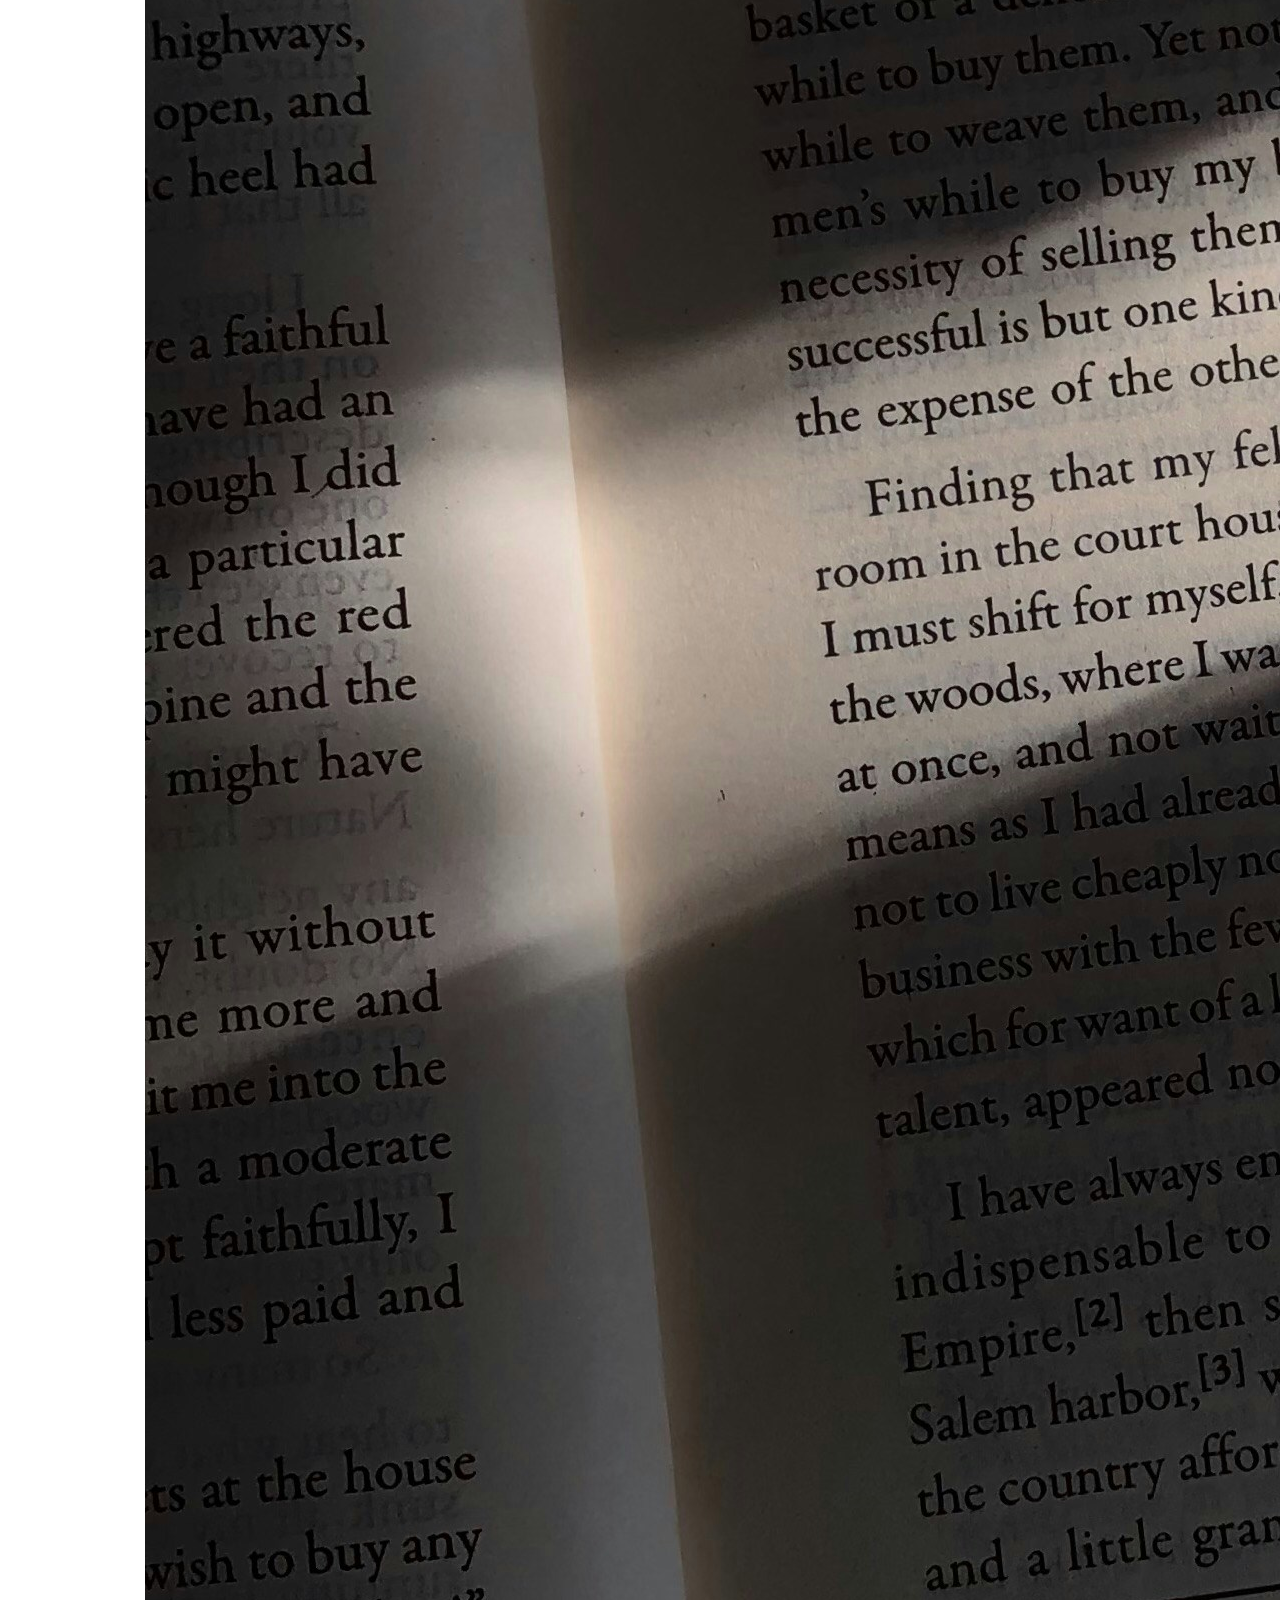
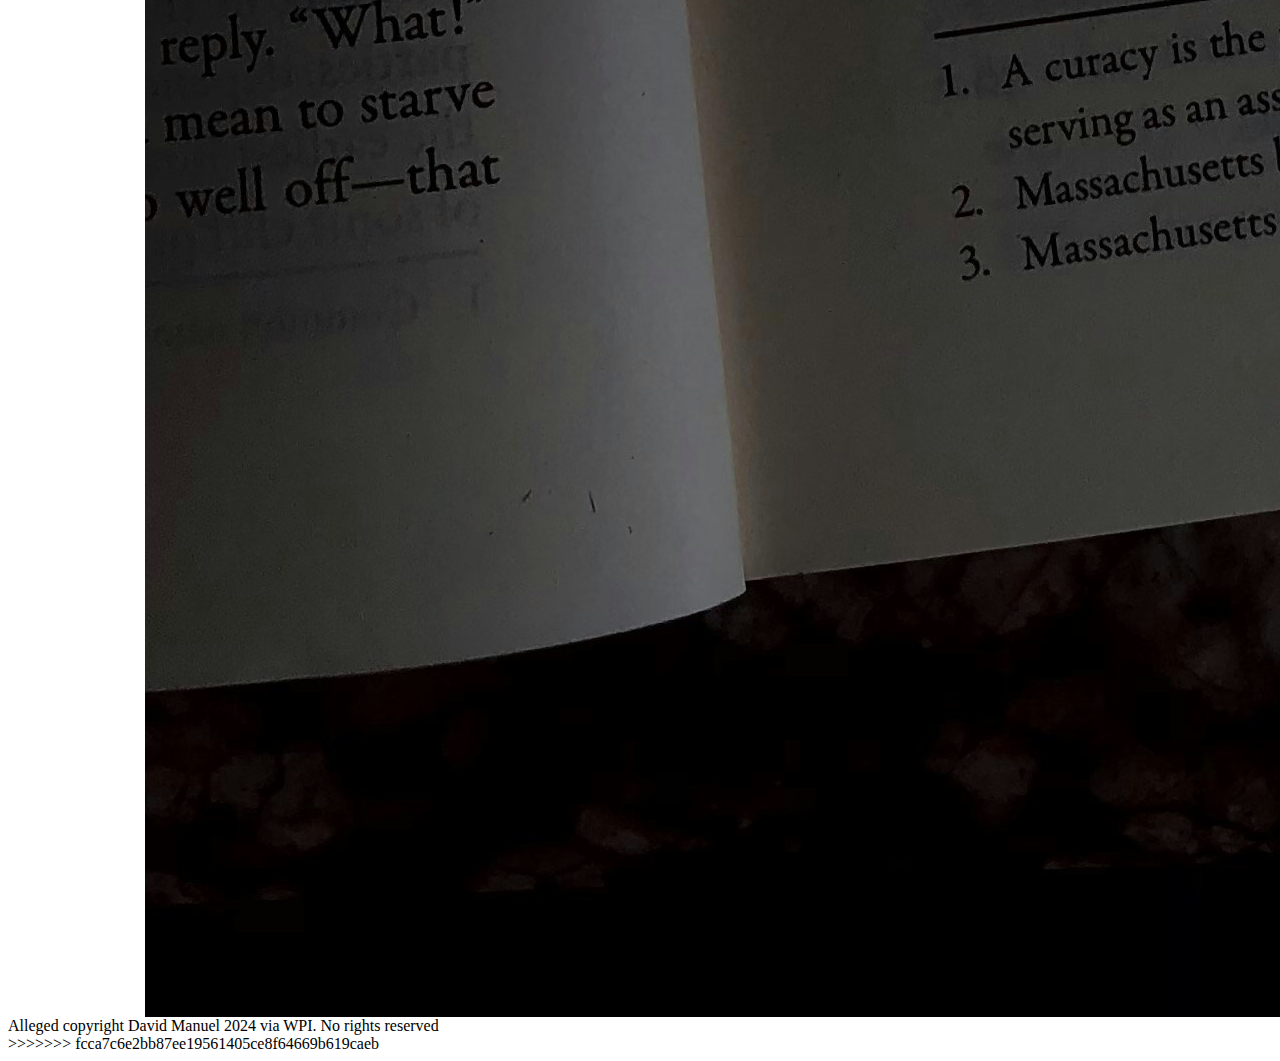
==== commit a3ee791b: "Add files via upload" ====
--- a/index.html
+++ b/index.html
@@ -1,3 +1,65 @@
+<<<<<<< HEAD
+<!DOCTYPE html>
+<html lang="en">
+  <head>
+    <meta charset="UTF-8">
+    <title>Home</title>
+    <script src = "homePage/script.js"></script>
+    <link rel = "stylesheet" href = "homePage/home.css">
+
+    <link rel="icon" type="image/x-icon" href = "images/logo.png">
+    
+  </head>
+
+  <body>
+    <header>
+      <img src="images/logo.png" class = "logo" alt="Logo">
+
+      <br>
+      <br>
+      <br>
+      <br>
+    <nav class = "navbar">
+
+      <ul>
+        <li><button><a href = "index.html">Home</a></button></li>
+        <li><button><a target = "_blank" href="myTown/index.html">My Town</a></button></li>
+      </ul>
+
+    </nav>
+
+  </header>
+
+
+  <div class = "center">
+    <h1>Who is David Manuel <i>really</i></h1>
+    <h4 id = "abMe">About Me</h4>
+    <img src = "images/image.PNG">
+  </div>
+
+  <div class = "school">
+<p>I am a student in the Programming and Web Development shop at Minuteman High School</p>
+<img src = "images/minuteman.jpg" class = "minuteman">
+
+</div>
+
+
+<div class = "hobbies">
+<br>
+<br>
+<br>
+
+<p> Some of my hobbies include playing <button onclick = "showHide('cello')" "><b>cello</b></button>, playing <button onclick = "showHide('mtg')" ><b>magic the gathering</b></button>, and <button onclick = "showHide('book')"><b>reading</b></button></p>
+
+<img src = "images/cello.jpg" id = "cello" alt = "cello">
+<img src = "images/magic.png" id = "mtg" alt = "magic the gathering card">
+<img src = "images/book.jpg" alt = "book" id = "book">
+
+</div>
+
+<footer>Alleged copyright David Manuel 2024 via WPI. No rights reserved</footer>
+  </body>
+=======
 <!DOCTYPE html>
 <html lang="en">
   <head>
@@ -57,4 +119,5 @@
 
 <footer>Alleged copyright David Manuel 2024 via WPI. No rights reserved</footer>
   </body>
+>>>>>>> fcca7c6e2bb87ee19561405ce8f64669b619caeb
 </html>--- a/homePage/home.css
+++ b/homePage/home.css
@@ -1,3 +1,160 @@
+<<<<<<< HEAD
+html {
+	font-family: "Alegreya Sans", sans-serif;
+  	font-weight: 400;
+  	font-style: normal;
+	background-color: #244855;
+	color: white;
+}
+button {
+	background-color: #ff6d00;
+}
+a {
+	color: white;
+}
+
+ul {
+	list-style-type: none;
+	margin: 0;
+	padding: 0;
+
+	button {
+		width: 5rem;
+		padding: 1rem;
+	}
+  }
+
+
+.center {
+	top: 0;
+	width: 100%;
+	display: grid;
+	place-content: center;
+	margin-top: -20rem;
+
+	#abMe {
+	display: table-cell;
+	vertical-align: middle;
+	}
+	text-align: center;
+  }
+	
+
+
+nav {
+
+  top: 0;
+  left: 0;
+  align-items: center;
+  transition: transform 0.2s;
+
+  border-radius: 1rem;
+
+}
+
+
+
+.logo{
+	width: 8rem;
+	height: 8rem;
+	padding: 0.5rem;
+}
+
+.navbar {
+	button {
+		
+			background-color: #ff6d00;
+			border-radius: 1rem;
+			font-size: 1.5rem;
+		width: 12rem;
+	}
+}
+
+.school {
+
+
+	width: 100%;
+	height: 4rem;
+	
+	content: "";
+  clear: both;
+  display: table;
+
+	p{	
+		font-size:  1.25rem;
+		float: left;
+		margin-left: 1rem;
+		align-self:  center;
+
+	}
+
+	img {
+		float: right;
+		margin-right: 1rem;
+
+		
+	}
+	align-content:  center;
+}
+
+.hobbies { 
+
+	margin-top: 2rem;
+	p {
+		font-size:  1.25rem
+	}
+	button {
+		
+			background-color: #ff6d00;
+		
+		width: 20rem;
+		color: white;
+		font-size: 1.25rem;
+
+	}
+
+	display:inline-block;
+	
+	align-self: center;
+	place-content: center;
+	align-content: first baseline;
+
+	img, .mtg {
+		float: right;
+		
+	}
+	.book {
+		max-height: 50%;
+	}
+
+	.cello, .book, .mtg {
+		
+		margin-left: 5rem;
+		float: right;
+		right: 0;
+
+	}
+}
+.book {
+	width: 30%;
+	height: 40%;
+}
+.cello, .mtg {
+	width: 33.30%;
+	height: 80%;
+}
+
+@media screen and (min-width: 780px) {
+	.lexington, .park {
+		width: 40rem;
+		height: 25rem;
+		border-radius: 1rem;
+	}
+
+	
+  }
+
+=======
 html {
 	font-family: "Alegreya Sans", sans-serif;
   	font-weight: 400;
@@ -134,4 +291,5 @@
 .cello, .mtg {
 	width: 33.30%;
 	height: 80%;
-}+}
+>>>>>>> fcca7c6e2bb87ee19561405ce8f64669b619caeb
--- a/homePage/home.css
+++ b/homePage/home.css
@@ -1,3 +1,160 @@
+<<<<<<< HEAD
+html {
+	font-family: "Alegreya Sans", sans-serif;
+  	font-weight: 400;
+  	font-style: normal;
+	background-color: #244855;
+	color: white;
+}
+button {
+	background-color: #ff6d00;
+}
+a {
+	color: white;
+}
+
+ul {
+	list-style-type: none;
+	margin: 0;
+	padding: 0;
+
+	button {
+		width: 5rem;
+		padding: 1rem;
+	}
+  }
+
+
+.center {
+	top: 0;
+	width: 100%;
+	display: grid;
+	place-content: center;
+	margin-top: -20rem;
+
+	#abMe {
+	display: table-cell;
+	vertical-align: middle;
+	}
+	text-align: center;
+  }
+	
+
+
+nav {
+
+  top: 0;
+  left: 0;
+  align-items: center;
+  transition: transform 0.2s;
+
+  border-radius: 1rem;
+
+}
+
+
+
+.logo{
+	width: 8rem;
+	height: 8rem;
+	padding: 0.5rem;
+}
+
+.navbar {
+	button {
+		
+			background-color: #ff6d00;
+			border-radius: 1rem;
+			font-size: 1.5rem;
+		width: 12rem;
+	}
+}
+
+.school {
+
+
+	width: 100%;
+	height: 4rem;
+	
+	content: "";
+  clear: both;
+  display: table;
+
+	p{	
+		font-size:  1.25rem;
+		float: left;
+		margin-left: 1rem;
+		align-self:  center;
+
+	}
+
+	img {
+		float: right;
+		margin-right: 1rem;
+
+		
+	}
+	align-content:  center;
+}
+
+.hobbies { 
+
+	margin-top: 2rem;
+	p {
+		font-size:  1.25rem
+	}
+	button {
+		
+			background-color: #ff6d00;
+		
+		width: 20rem;
+		color: white;
+		font-size: 1.25rem;
+
+	}
+
+	display:inline-block;
+	
+	align-self: center;
+	place-content: center;
+	align-content: first baseline;
+
+	img, .mtg {
+		float: right;
+		
+	}
+	.book {
+		max-height: 50%;
+	}
+
+	.cello, .book, .mtg {
+		
+		margin-left: 5rem;
+		float: right;
+		right: 0;
+
+	}
+}
+.book {
+	width: 30%;
+	height: 40%;
+}
+.cello, .mtg {
+	width: 33.30%;
+	height: 80%;
+}
+
+@media screen and (min-width: 780px) {
+	.lexington, .park {
+		width: 40rem;
+		height: 25rem;
+		border-radius: 1rem;
+	}
+
+	
+  }
+
+=======
 html {
 	font-family: "Alegreya Sans", sans-serif;
   	font-weight: 400;
@@ -134,4 +291,5 @@
 .cello, .mtg {
 	width: 33.30%;
 	height: 80%;
-}+}
+>>>>>>> fcca7c6e2bb87ee19561405ce8f64669b619caeb
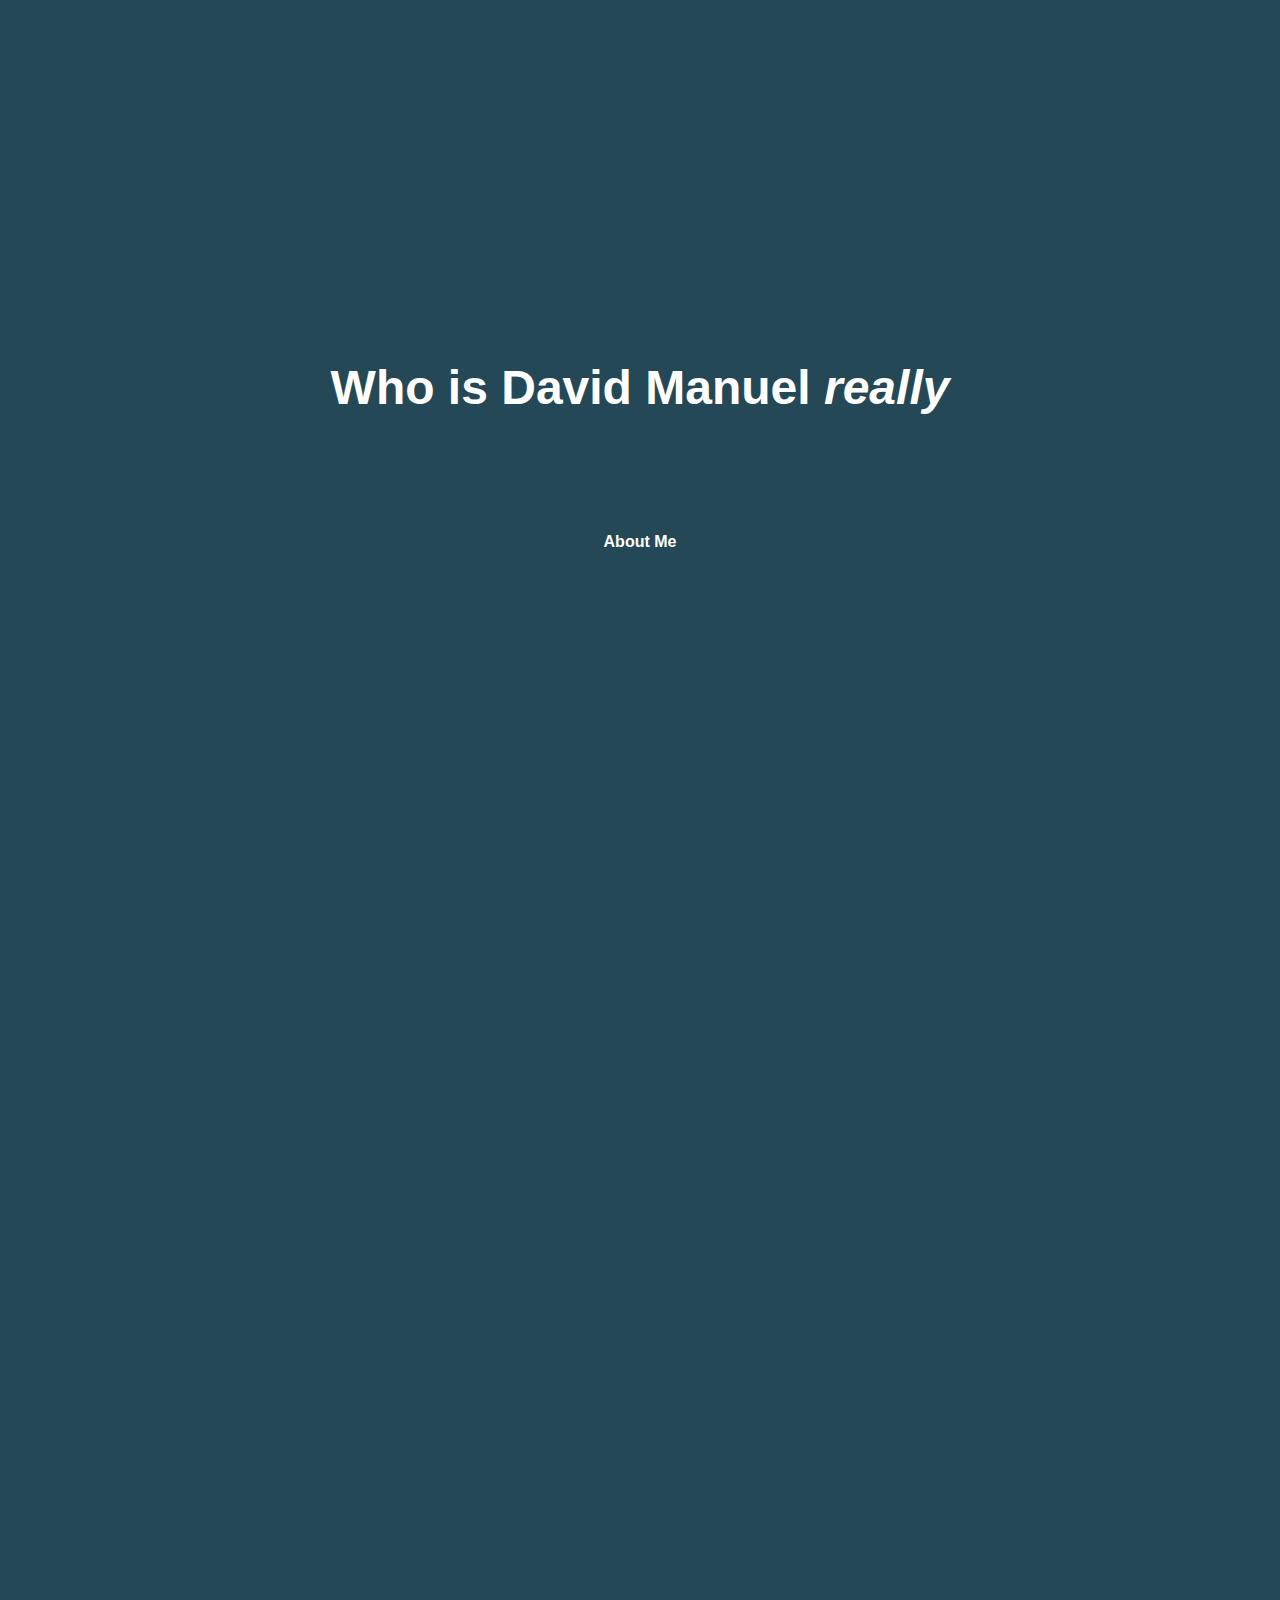
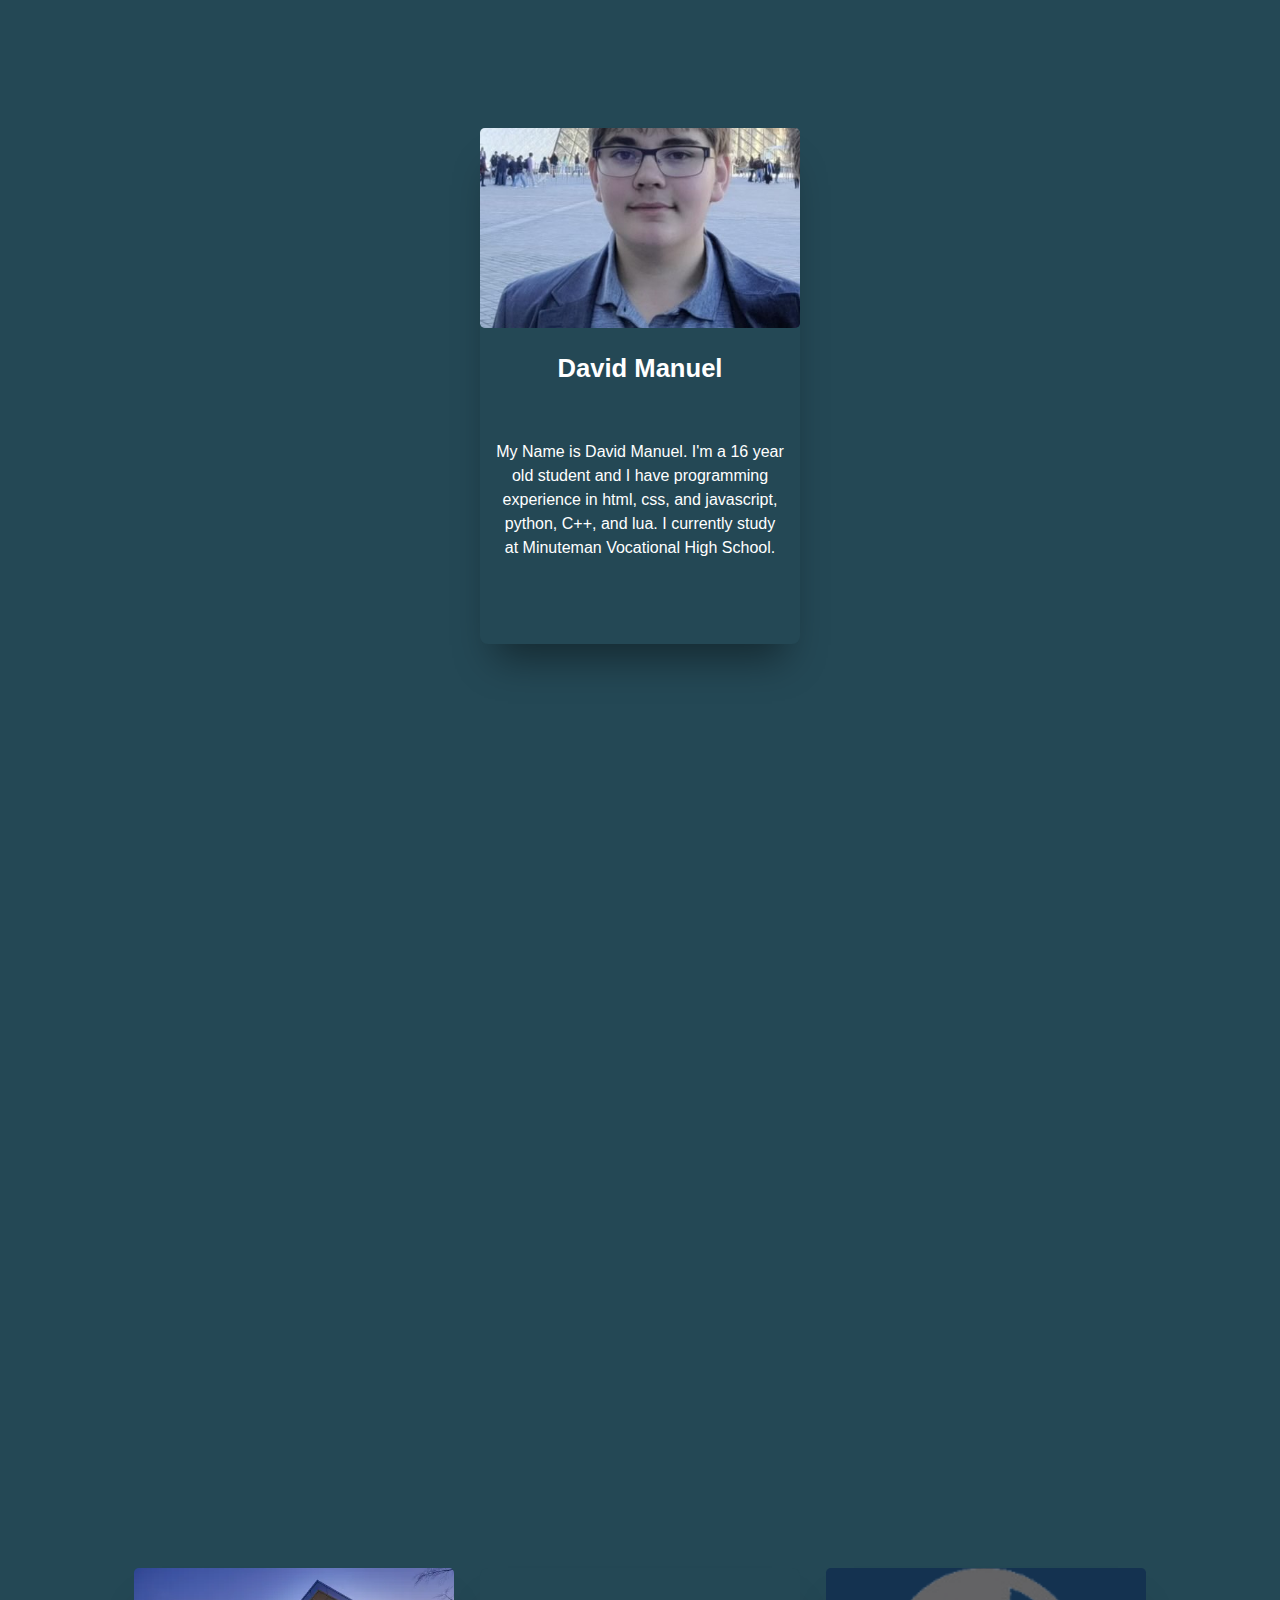
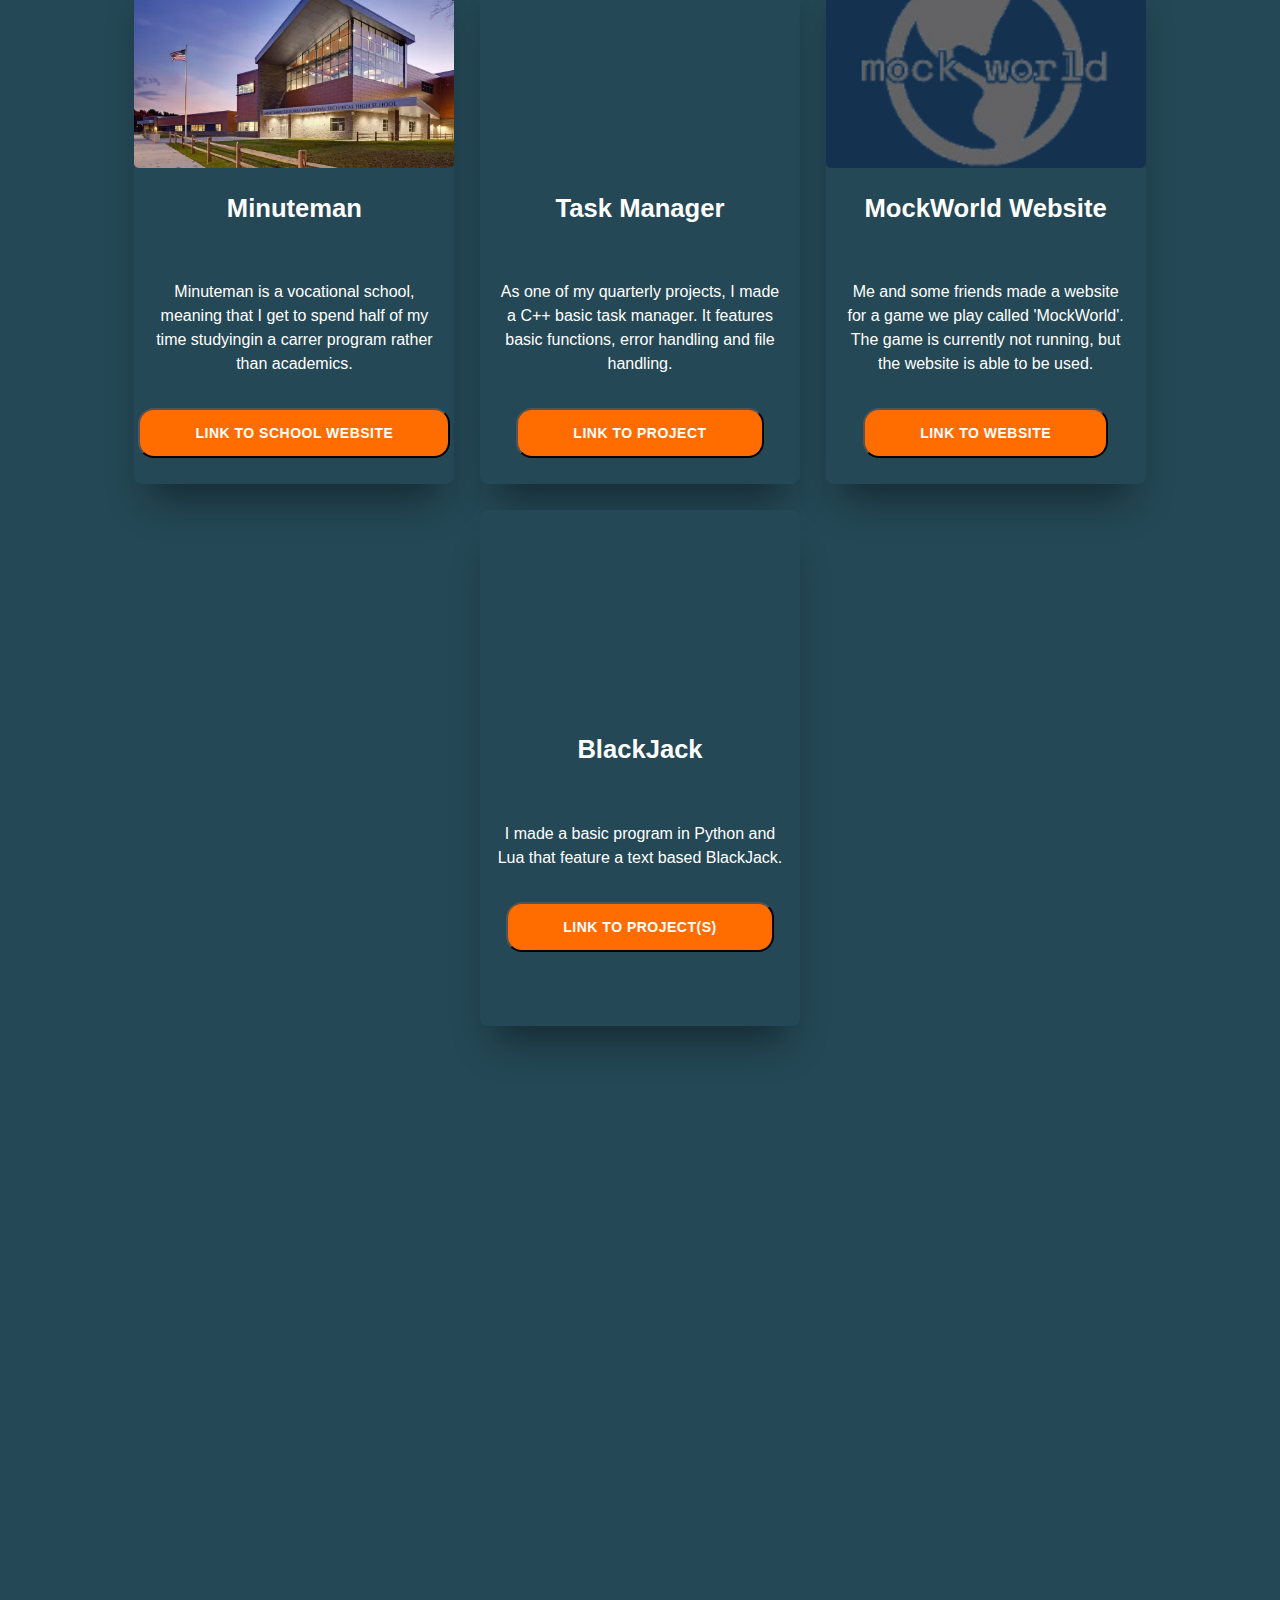
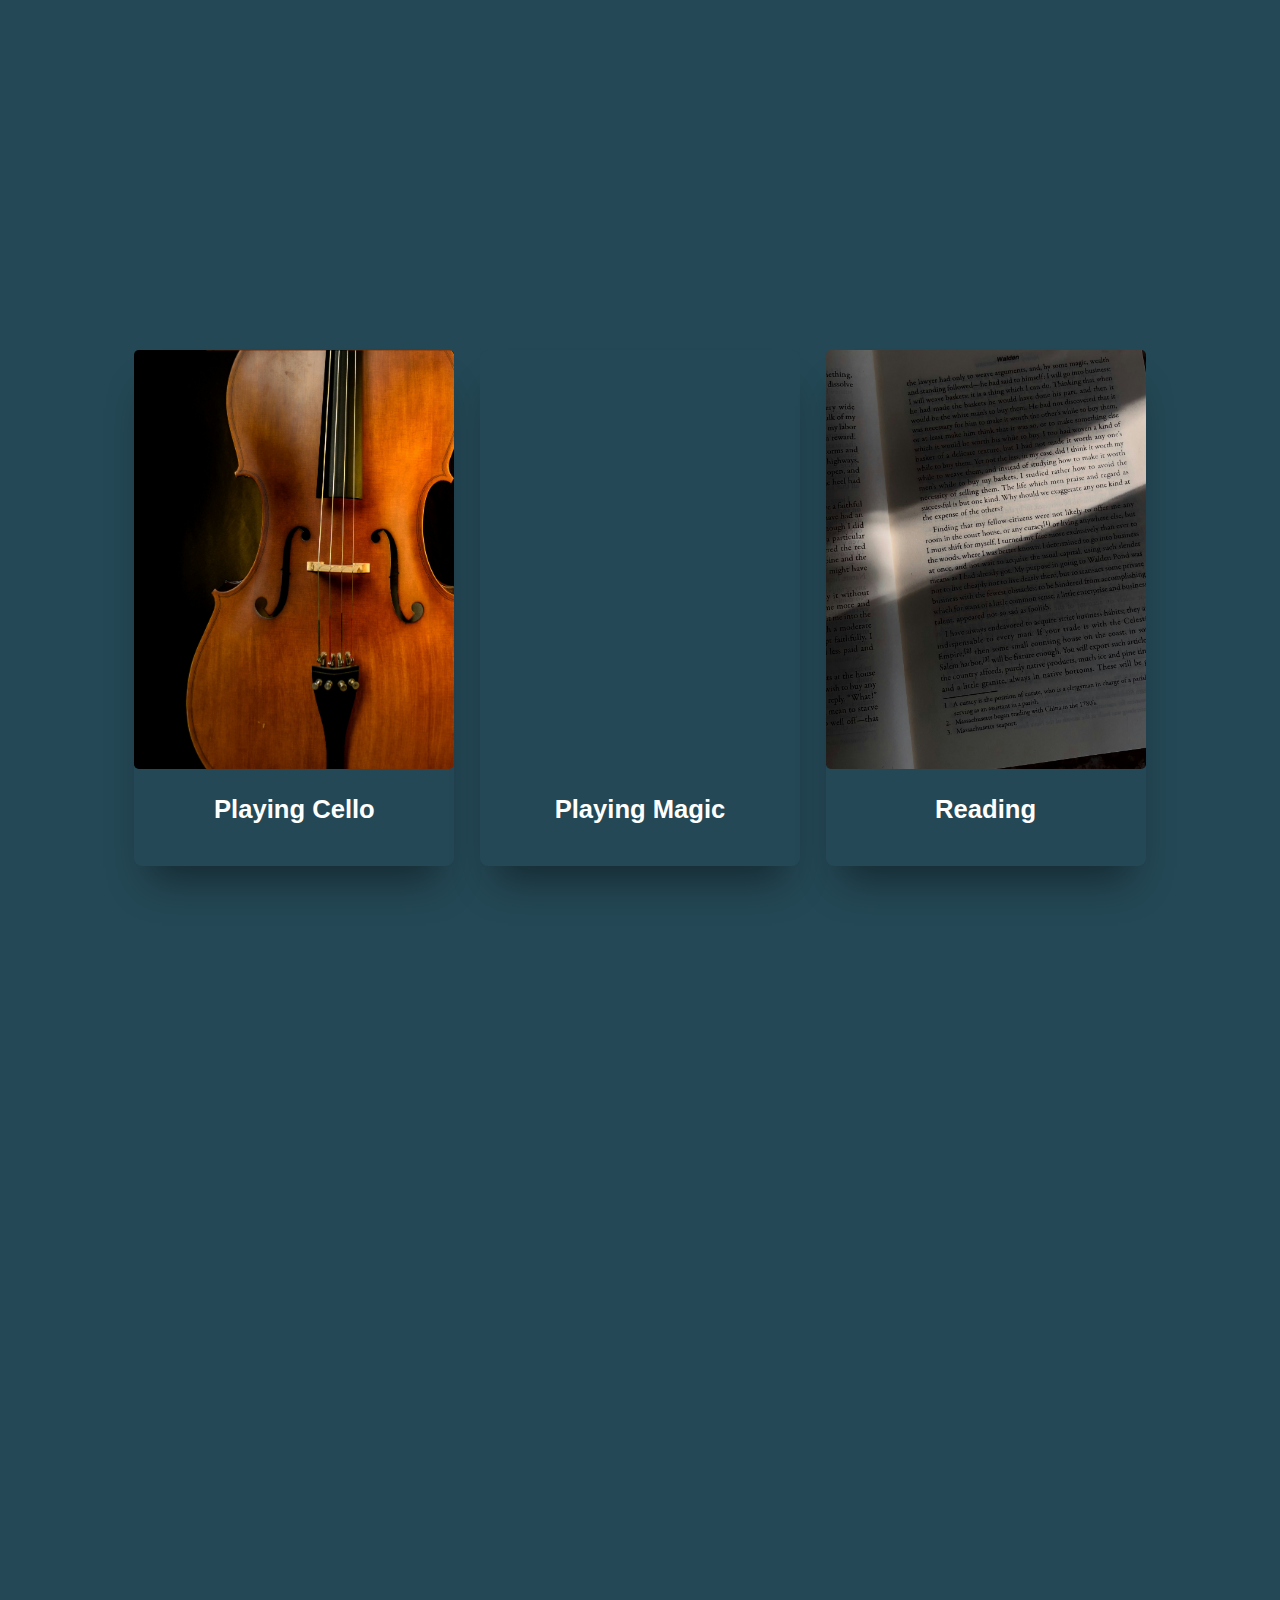
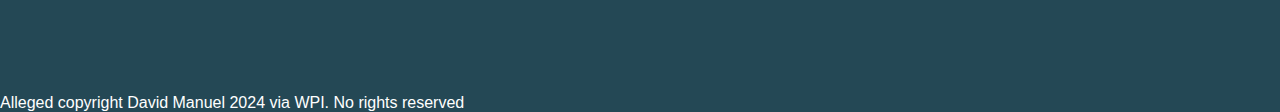
==== commit 8546048a: "Add files via upload" ====
--- a/index.html
+++ b/index.html
@@ -1,4 +1,3 @@
-<<<<<<< HEAD
 <!DOCTYPE html>
 <html lang="en">
   <head>
@@ -13,111 +12,110 @@
 
   <body>
     <header>
-      <img src="images/logo.png" class = "logo" alt="Logo">
+      <div id ="navbar">
+        <img src="images/logo.png" class="logo" alt="Logo">
+        <nav>
+          <ul>
+            <li><button><a href="index.html">Home</a></button></li>
+            <li><button><a target="_blank" href="myTown/index.html">My Town</a></button></li>
+          </ul>
+        </nav>
+      </div>
+    </header>
 
-      <br>
-      <br>
-      <br>
-      <br>
-    <nav class = "navbar">
+<section class="parallax-container">
+  <h1>Who is David Manuel <i>really</i></h1>
+  <h4 id = "abMe">About Me</h4>
 
-      <ul>
-        <li><button><a href = "index.html">Home</a></button></li>
-        <li><button><a target = "_blank" href="myTown/index.html">My Town</a></button></li>
-      </ul>
+</section>
 
-    </nav>
+<section class="buffer"></section>
 
-  </header>
+<section class="parallax-container parallax-container2">
+  <div class="card">
+    <div id="me"></div>
+    <h3>David Manuel</h3>
+    <p>
+      My Name is David Manuel. I'm a 16 year old student and I have programming experience in html, css, and javascript, python, C++, and lua. I currently study at Minuteman Vocational High School.
+    </p>
+  </div>
+</section>
+  <section class="buffer"></section>
 
 
-  <div class = "center">
-    <h1>Who is David Manuel <i>really</i></h1>
-    <h4 id = "abMe">About Me</h4>
-    <img src = "images/image.PNG">
+<section class="parallax-container parallax-container2">
+  <div class="card">
+    <div class="card-img"></div>
+    <h3>Minuteman</h3>
+    <p>
+    Minuteman is a vocational school, meaning that I get to spend half of my time studyingin a carrer program rather than academics.
+    </p>
+    <button><a href = "minuteman.org">Link To School Website</a></button>
+
+  </div>
+  <div class="card">
+    <div class="card-img"></div>
+    <h3>Task Manager</h3>
+    <p>
+      As one of my quarterly projects, I made a C++ basic task manager. It features basic functions, error handling and file handling.
+    </p>
+    <button><a href = "https://replit.com/@ace521/task-manager#main.cpp">Link To Project</a></button>
+
   </div>
 
-  <div class = "school">
-<p>I am a student in the Programming and Web Development shop at Minuteman High School</p>
-<img src = "images/minuteman.jpg" class = "minuteman">
 
-</div>
+  <div class="card">
+    <div class="card-img"></div>
+    <h3>MockWorld Website</h3>
+    <p>
+      Me and some friends made a website for a game we play called 'MockWorld'. The game is currently not running, but the website is able to be used.
+    </p>
+    <button><a href = "mockworld.neocities.org">Link To Website</a></button>
+
+  </div>
+  <div class="card">
+    <div class="card-img"></div>
+    <h3>BlackJack</h3>
+    <p>
+      I made a basic program in Python and Lua that feature a text based BlackJack. 
+    </p>
+
+    <button><a target = "_blank" href = "https://replit.com/@ace521/BlackJack-practice">Link to Project(s)</a></button>
+  </div>
+  
+
+</section>
+
+<section class="buffer"></section>
+
+<section class="parallax-container parallax-container2">
+    <div class="card">
+    <div class="cardCello"></div>
+    <h3>Playing Cello</h3>
+    
+
+  </div>
+  <div class="card">
+    <div class="cardMtg"></div>
+    <h3>Playing Magic</h3>
+    
+  </div>
 
 
-<div class = "hobbies">
-<br>
-<br>
-<br>
+  <div class="card">
+    <div class="cardBook"></div>
+    <h3>Reading</h3>
 
-<p> Some of my hobbies include playing <button onclick = "showHide('cello')" "><b>cello</b></button>, playing <button onclick = "showHide('mtg')" ><b>magic the gathering</b></button>, and <button onclick = "showHide('book')"><b>reading</b></button></p>
+  </div>
 
-<img src = "images/cello.jpg" id = "cello" alt = "cello">
-<img src = "images/magic.png" id = "mtg" alt = "magic the gathering card">
-<img src = "images/book.jpg" alt = "book" id = "book">
 
-</div>
+</section>
+
+<section class="buffer"></section>
+
 
 <footer>Alleged copyright David Manuel 2024 via WPI. No rights reserved</footer>
+
   </body>
-=======
-<!DOCTYPE html>
-<html lang="en">
-  <head>
-    <meta charset="UTF-8">
-    <title>Home</title>
-    <script src = "homePage/script.js"></script>
-    <link rel = "stylesheet" href = "homePage/home.css">
-
-    
-  </head>
-
-  <body>
-    <header>
-      <img src="images/logo.png" class = "logo" alt="Logo">
-
-      <br>
-      <br>
-      <br>
-      <br>
-    <nav class = "navbar">
-
-      <ul>
-        <li><button><a href = "index.html">Home</a></button></li>
-        <li><button><a target = "_blank" href="myTown/index.html">My Town</a></button></li>
-      </ul>
-
-    </nav>
-
-  </header>
-
-
-  <div class = "center">
-    <h1>Who is David Manuel <i>really</i></h1>
-    <h4 id = "abMe">About Me</h4>
-    <img src = "images/image.PNG">
-  </div>
-
-  <div class = "school">
-<p>I am a student in the Programming and Web Development shop at Minuteman High School</p>
-<img src = "images/minuteman.jpg" class = "minuteman">
-
-</div>
-
-
-<div class = "hobbies">
-<br>
-<br>
-<br>
-
-<p> Some of my hobbies include playing <button onclick = "showHide('cello')" "><b>cello</b></button>, playing <button onclick = "showHide('mtg')" ><b>magic the gathering</b></button>, and <button onclick = "showHide('book')"><b>reading</b></button></p>
-
-<img src = "images/cello.jpg" id = "cello" alt = "cello">
-<img src = "images/magic.png" id = "mtg" alt = "magic the gathering card">
-<img src = "images/book.jpg" alt = "book" id = "book">
-
-</div>
-
-<footer>Alleged copyright David Manuel 2024 via WPI. No rights reserved</footer>
-  </body>
->>>>>>> fcca7c6e2bb87ee19561405ce8f64669b619caeb
+
 </html>--- a/homePage/home.css
+++ b/homePage/home.css
@@ -1,160 +1,3 @@
-<<<<<<< HEAD
-html {
-	font-family: "Alegreya Sans", sans-serif;
-  	font-weight: 400;
-  	font-style: normal;
-	background-color: #244855;
-	color: white;
-}
-button {
-	background-color: #ff6d00;
-}
-a {
-	color: white;
-}
-
-ul {
-	list-style-type: none;
-	margin: 0;
-	padding: 0;
-
-	button {
-		width: 5rem;
-		padding: 1rem;
-	}
-  }
-
-
-.center {
-	top: 0;
-	width: 100%;
-	display: grid;
-	place-content: center;
-	margin-top: -20rem;
-
-	#abMe {
-	display: table-cell;
-	vertical-align: middle;
-	}
-	text-align: center;
-  }
-	
-
-
-nav {
-
-  top: 0;
-  left: 0;
-  align-items: center;
-  transition: transform 0.2s;
-
-  border-radius: 1rem;
-
-}
-
-
-
-.logo{
-	width: 8rem;
-	height: 8rem;
-	padding: 0.5rem;
-}
-
-.navbar {
-	button {
-		
-			background-color: #ff6d00;
-			border-radius: 1rem;
-			font-size: 1.5rem;
-		width: 12rem;
-	}
-}
-
-.school {
-
-
-	width: 100%;
-	height: 4rem;
-	
-	content: "";
-  clear: both;
-  display: table;
-
-	p{	
-		font-size:  1.25rem;
-		float: left;
-		margin-left: 1rem;
-		align-self:  center;
-
-	}
-
-	img {
-		float: right;
-		margin-right: 1rem;
-
-		
-	}
-	align-content:  center;
-}
-
-.hobbies { 
-
-	margin-top: 2rem;
-	p {
-		font-size:  1.25rem
-	}
-	button {
-		
-			background-color: #ff6d00;
-		
-		width: 20rem;
-		color: white;
-		font-size: 1.25rem;
-
-	}
-
-	display:inline-block;
-	
-	align-self: center;
-	place-content: center;
-	align-content: first baseline;
-
-	img, .mtg {
-		float: right;
-		
-	}
-	.book {
-		max-height: 50%;
-	}
-
-	.cello, .book, .mtg {
-		
-		margin-left: 5rem;
-		float: right;
-		right: 0;
-
-	}
-}
-.book {
-	width: 30%;
-	height: 40%;
-}
-.cello, .mtg {
-	width: 33.30%;
-	height: 80%;
-}
-
-@media screen and (min-width: 780px) {
-	.lexington, .park {
-		width: 40rem;
-		height: 25rem;
-		border-radius: 1rem;
-	}
-
-	
-  }
-
-=======
 html {
 	font-family: "Alegreya Sans", sans-serif;
   	font-weight: 400;
@@ -162,22 +5,17 @@
 	background-color: #244855;
 	color: white;
 }
-
-a {
-	color: white;
-}
-
-ul {
-	list-style-type: none;
-	margin: 0;
-	padding: 0;
-
-	button {
-		width: 5rem;
-		padding: 1rem;
-	}
-  }
-
+button {
+	background-color: #ff6d00;
+	border-radius: 1rem;
+}
+a { 
+	color: white;
+}
+
+.logo {
+	border-radius: 360rem;
+}
 
 .center {
 	top: 0;
@@ -185,42 +23,60 @@
 	display: grid;
 	place-content: center;
 	margin-top: -20rem;
-
+	text-align: center;
+}
 	#abMe {
-	display: table-cell;
-	vertical-align: middle;
-	}
-	text-align: center;
-  }
-	
-
-
-nav {
-
-  top: 0;
-  left: 0;
-  align-items: center;
-  transition: transform 0.2s;
-
-  border-radius: 1rem;
-
-}
-
-
-
-.logo{
+		display: table-cell;
+		vertical-align: middle;
+	}
+	
+
+	
+  #navbar {
+	display: flex;
+	justify-content: center; 
+	align-items: center; 
+	position: fixed;
+	transition: top 0.3s; 
+	background-color: #000;
+
+	
+	
+		
+  }
+  
+  #navbar img.logo {
 	width: 8rem;
 	height: 8rem;
 	padding: 0.5rem;
-}
-
-.navbar {
-	button {
-		background-color: grey;
-		width: 8rem;
-	}
-}
-
+  }
+  
+  #navbar nav ul {
+	padding: 0;
+	margin: 0;
+	display: flex; /* Make the list items flex containers */
+  }
+  
+  #navbar nav ul li {
+	margin: 0 1rem; /* Adjust spacing between buttons */
+  }
+  
+  #navbar nav ul li button {
+	background-color: #ff6d00;
+	border: none;
+	border-radius: 1rem;
+	padding: 1rem 2rem;
+  }
+  
+  #navbar nav ul li button a {
+	color: white;
+	text-decoration: none;
+  }
+  
+  #navbar nav ul li button:hover {
+	background-color: #ff8500;
+	/* Darker shade of the button color on hover */
+  }
 .school {
 
 
@@ -255,7 +111,9 @@
 		font-size:  1.25rem
 	}
 	button {
-		background-color: grey;
+		
+			background-color: #ff6d00;
+		
 		width: 20rem;
 		color: white;
 		font-size: 1.25rem;
@@ -291,5 +149,188 @@
 .cello, .mtg {
 	width: 33.30%;
 	height: 80%;
-}
->>>>>>> fcca7c6e2bb87ee19561405ce8f64669b619caeb
+}
+
+@media screen and (min-width: 1050) {
+	.lexington, .park {
+		width: 40rem;
+		height: 25rem;
+		border-radius: 1rem;
+	}
+
+	
+  }
+
+
+:root {
+    --color: #244855;
+  }
+  
+  body {
+    margin: 0;
+    font-family: Poppins, sans-serif;
+  }
+  
+  .parallax-container {
+    display: flex;
+    min-height: 100vh;
+    flex-direction: column;
+	color: white;
+    align-items: center;
+    justify-content: center;
+  
+    /*  this is where the magic happens:  */
+    background-attachment: fixed;
+
+	
+  
+    background-image: url("https://wallpapers.com/images/high/4k-tech-dwctmmrezrn8108s.webp");
+    background-position: center;
+    background-size: cover;
+    color: white;
+    row-gap: 4rem;
+  
+    text-align: center;
+  }
+  
+  .buffer {
+    width: 100%;
+    min-height: 60vh;
+    background-color: var(--color);
+  }
+  
+  .parallax-container2 {
+    flex-direction: row;
+    flex-wrap: wrap;
+  
+    padding: 6rem 0;
+	background-image: url("https://img.freepik.com/free-photo/abstract-background-with-low-poly-design_1048-8478.jpg?w=996&t=st=1721844718~exp=1721845318~hmac=84558551dac247ebe1e210a1ef5c213729089938ef60f3a14009ee1cd35f04ab");
+	gap: 1.6em;
+  }
+  
+  h1 {
+    font-size: 3rem;
+    font-weight: 700;
+	color: white;
+  }
+  
+  p {
+    max-width: 52ch;
+    padding: 1em;
+    line-height: 1.5;
+	color: white;
+  }
+
+  h4 {
+	color: white;
+  }
+  
+  a {
+    display: inline-block;
+    padding: 1em 3.5em;
+    border-radius: 0.3em;
+    color: white;
+    font-size: 0.875rem;
+    font-weight: 700;
+    letter-spacing: 0.5px;
+    text-decoration: none;
+    text-transform: uppercase;
+  }
+  
+  h3 {
+    margin-top: 1em;
+    font-size: 1.6rem;
+    font-weight: 700;
+  }
+  
+  .card {
+    display: flex;
+    max-width: 320px;
+	min-width: 320px;
+
+	height: 30rem;
+	max-height: 500px;
+	min-height: 500px;
+    flex-direction: column;
+    align-items: center;
+  
+    padding-bottom: 1rem;
+    border-radius: 0.5em;
+  
+    background-color: #244855;
+    box-shadow: 0 29px 38px -15px rgb(0 0 0 / 43%);
+  }
+  
+  .card-img {
+    width: 100%;
+	max-height: 200px;
+    height: 200px;
+    border-radius: 0.3em;
+    background-position: center;
+    background-size: cover;
+  }
+
+  #me {
+	width: 100%;
+    height: 200px;
+    border-radius: 0.3em;
+    background-position: center;
+    background-size: cover;
+	background-image: url("../images/image.PNG");
+  }
+  
+  .card:nth-of-type(1) .card-img {
+	background-image: url("../images/minuteman.jpg");
+}
+  
+  .card:nth-of-type(2) .card-img {
+    background-image: url("https://miro.medium.com/v2/resize:fit:720/format:webp/1*GRljCZx9fe_t_4vL_1imAQ.png");
+  }
+  
+  .card:nth-of-type(3) .card-img {
+    background-image: url("../images/mockWorld.png");
+  }
+  
+  .card:nth-of-type(4) .card-img {
+    background-image: url("https://i.pinimg.com/originals/6f/7a/43/6f7a43afaa6992391e51b7798881c845.png");
+  }
+ 
+.cardCello {
+	
+	background-image: url("../images/cello.jpg");
+	width: 100%;
+	max-height: 550px;
+	height: 550px;
+	border-radius: 0.3em;
+	background-position: center;
+	background-size: cover;
+	  
+}
+.cardMtg {
+	
+	background-image: url("https://upload.wikimedia.org/wikipedia/en/thumb/a/aa/Magic_the_gathering-card_back.jpg/220px-Magic_the_gathering-card_back.jpg");
+	width: 100%;
+	max-height: 550px;
+	height: 550px;
+	border-radius: 0.3em;
+	background-position: center;
+	background-size: cover;
+	  
+}
+
+.cardBook {
+	background-image: url("../images/book.jpg");
+	width: 100%;
+	max-height: 550px;
+	height: 550px;
+	border-radius: 0.3em;
+	background-position: center;
+	background-size: cover;
+}
+  
+  
+  @media only screen and (max-device-width: 1366px) {
+    .parallax-container {
+      background-attachment: scroll;
+    }
+  } 